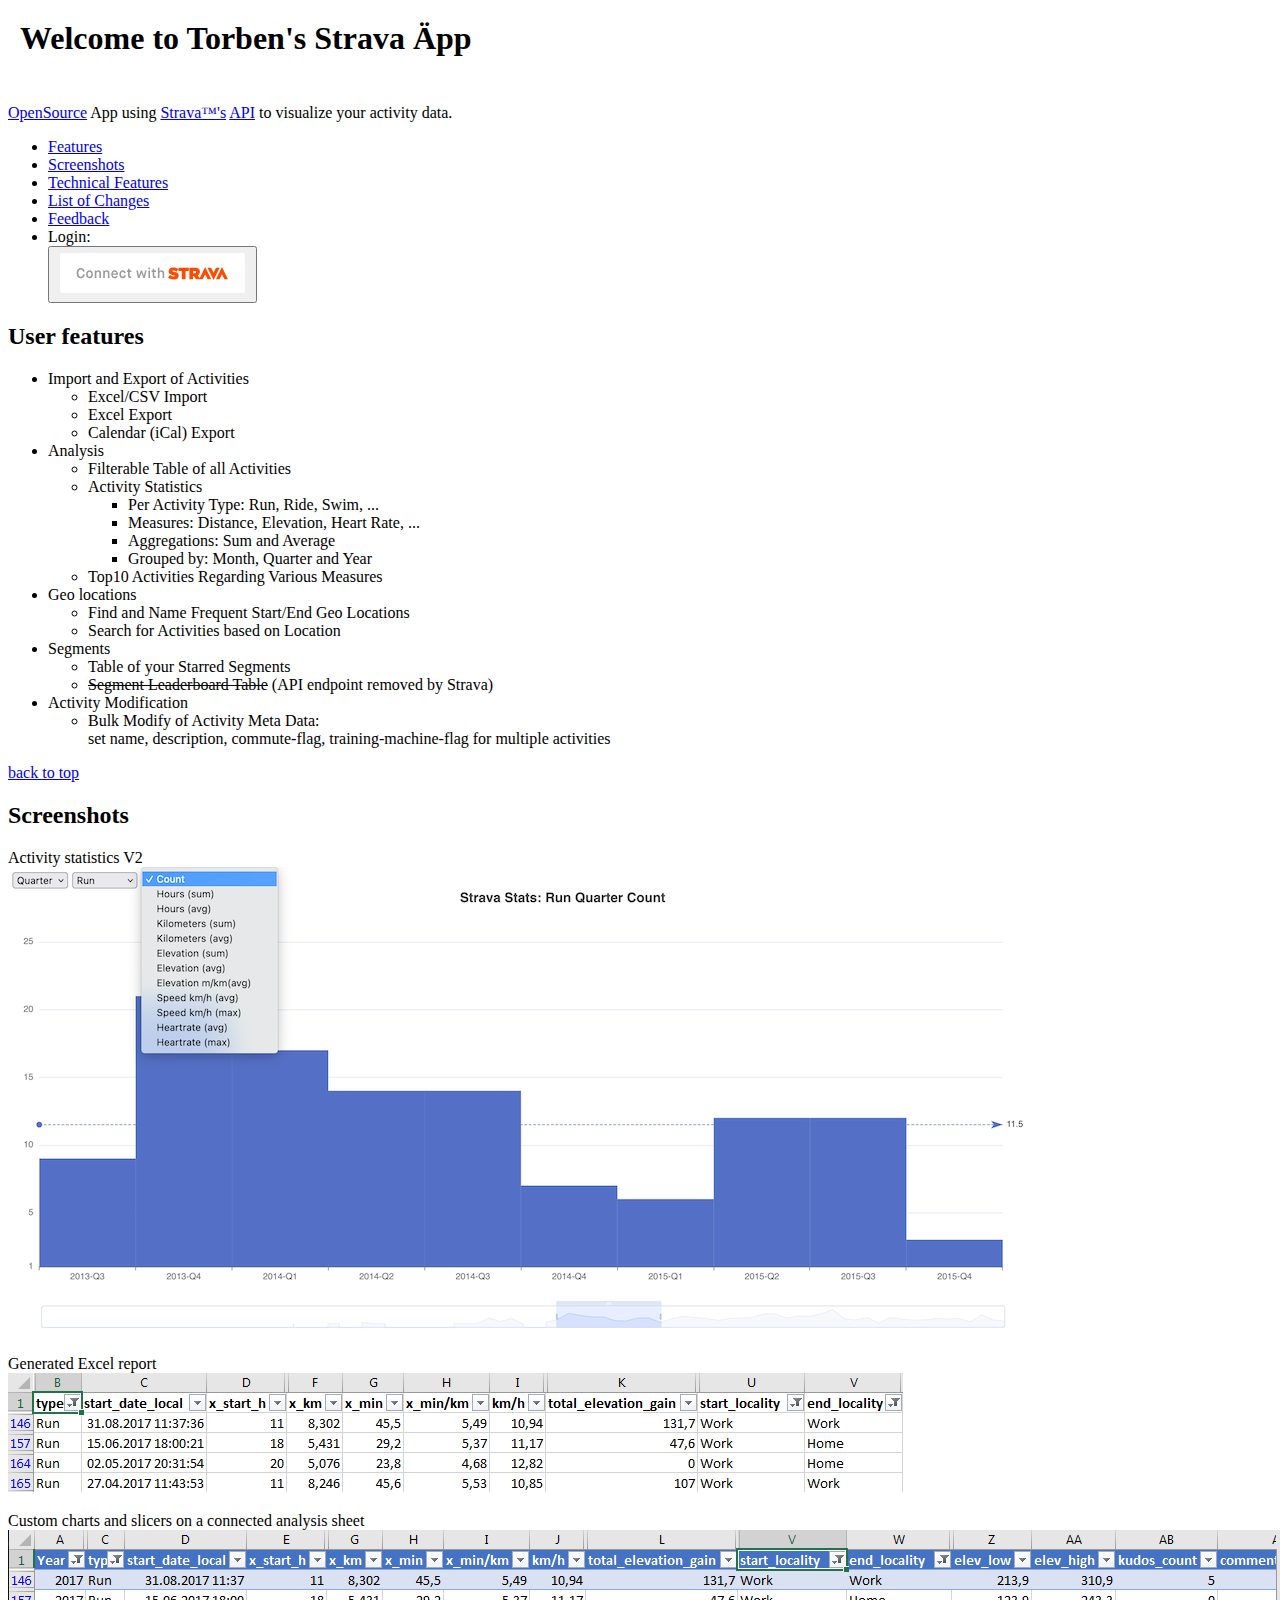
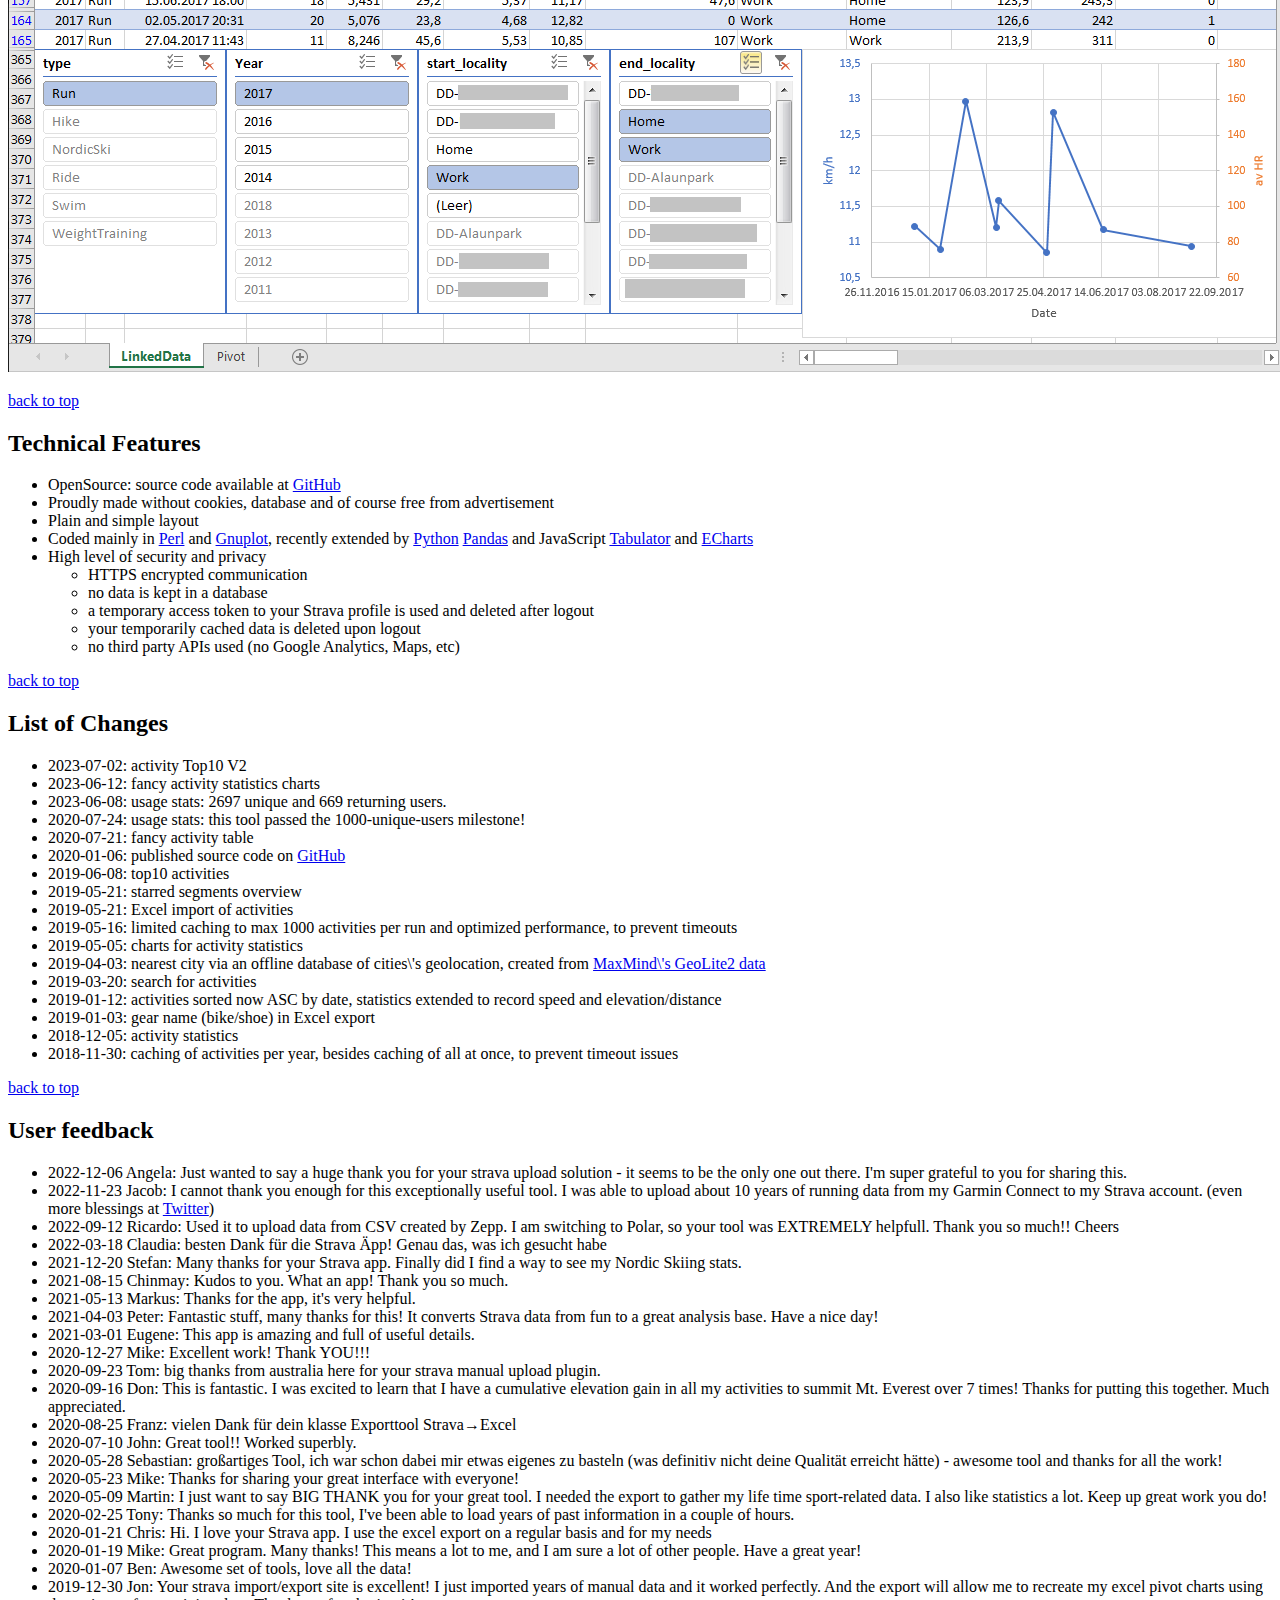
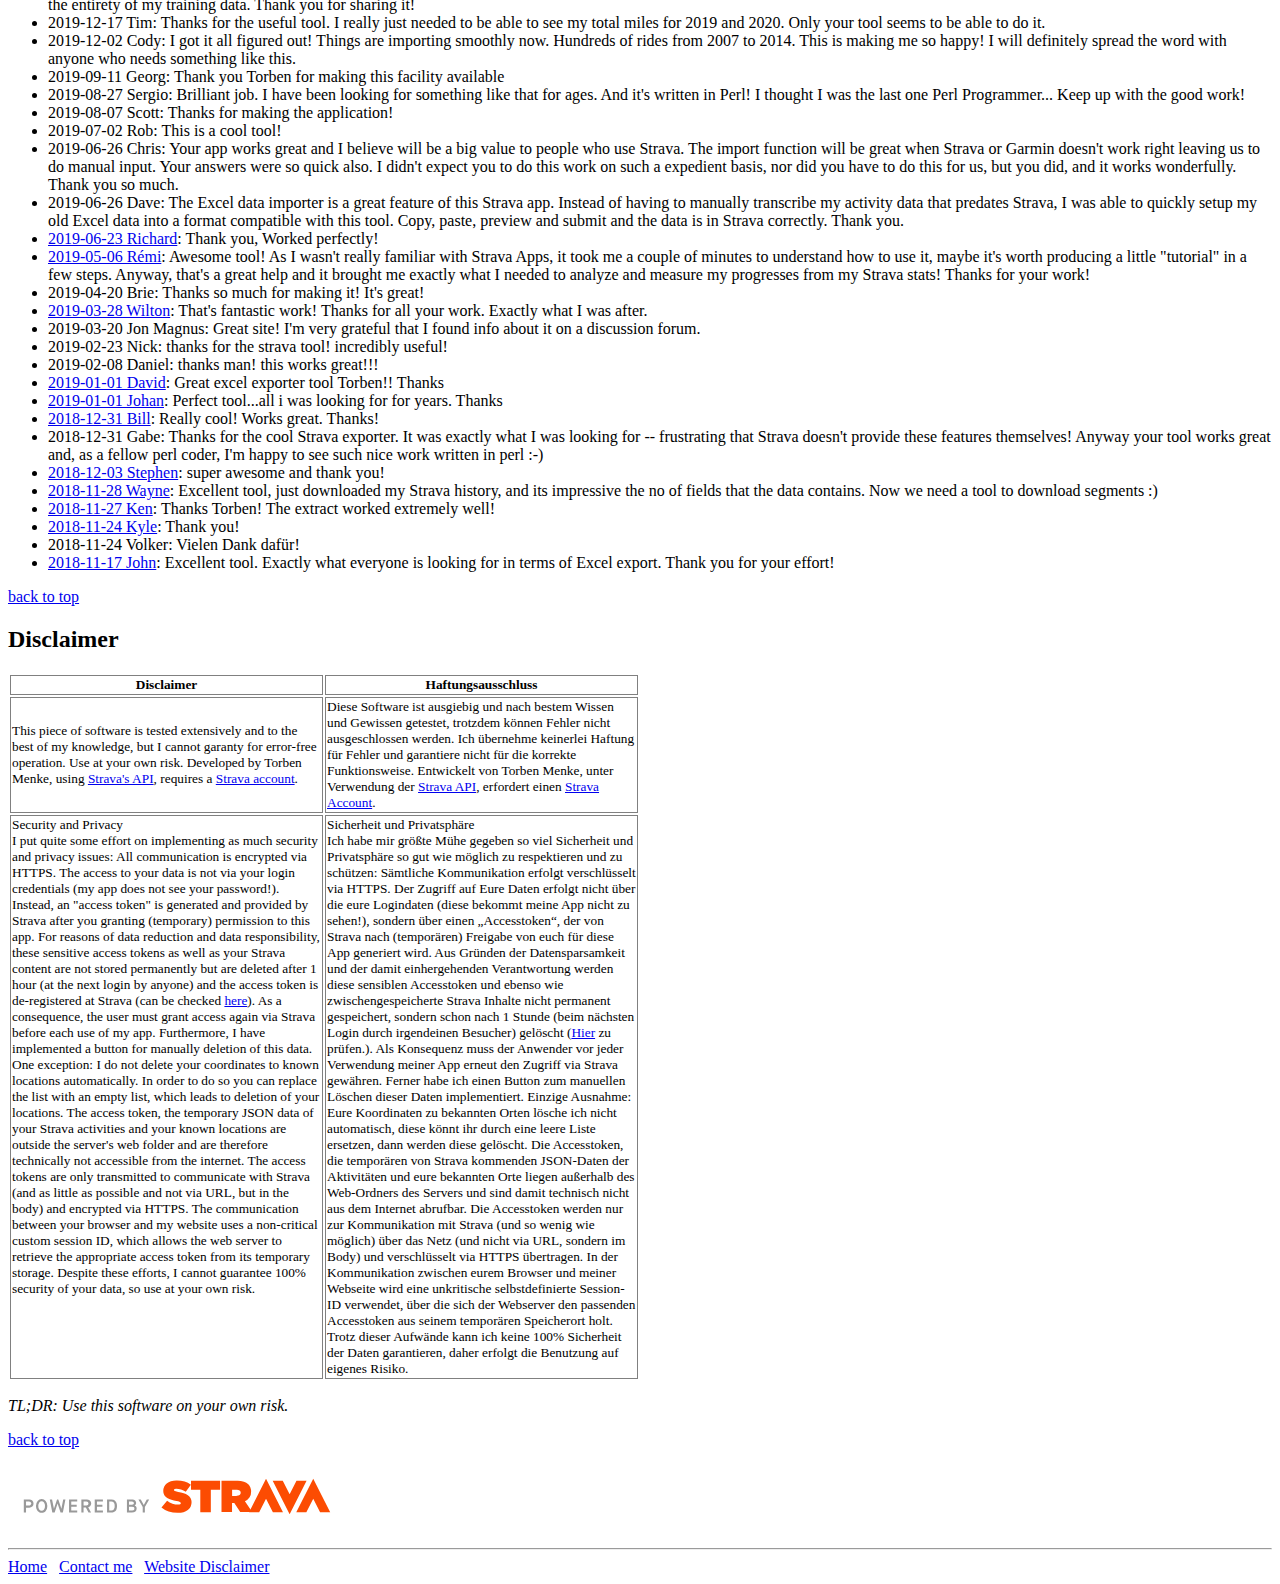
==== index.html @ 69b10ff5 "adding Strava logos and connect button" ====
<!doctype html>
<html lang="en">

<head>
	<title>Torben's Strava Äpp - Activity Statistics, Excel export and bulk modify of activities</title>
	<meta http-equiv="Content-Type" content="text/html; charset=utf-8">
	<meta name="author" content="Torben Menke">
	<meta name="description" content="Torben's Strava App: Excel export and more">
	<meta name="keywords" content="Strava, App, Excel, export, import, report, search, activity list, activities, segment, csv, gps, location, bulk modify">
	<link rel="stylesheet" type="text/css" href="/style.css">
	<link rel="stylesheet" type="text/css" href="./style-strava.css">
	<!-- Matomo -->
	<script>
		var _paq = window._paq = window._paq || [];
		/* tracker methods like "setCustomDimension" should be called before "trackPageView" */
		_paq.push(['trackPageView']);
		_paq.push(['enableLinkTracking']);
		(function () {
			var u = "https://entorb.net/stats/matomo/";
			_paq.push(['setTrackerUrl', u + 'matomo.php']);
			_paq.push(['setSiteId', '1']);
			var d = document, g = d.createElement('script'), s = d.getElementsByTagName('script')[0];
			g.async = true; g.src = u + 'matomo.js'; s.parentNode.insertBefore(g, s);
		})();
	</script>
	<!-- End Matomo Code -->
</head>

<body>
	<h1_title>

		<h1 id="top">Welcome to Torben's Strava Äpp</h1>
	</h1_title>
	<!-- copied from README using https://markdowntohtml.com/ -->

	<p><a href="https://github.com/entorb/strava" target="_blank">OpenSource</a> App using <a href="http://www.strava.com" target="_blank">Strava&trade;'s</a> <a href="https://developers.strava.com/" target="_blank">API</a> to visualize your activity data.</p>
	<ul>
		<li><a href="#UserFeatures">Features</a></li>
		<li><a href="#Screenshots">Screenshots</a></li>
		<li><a href="#TechFeatures">Technical Features</a></li>
		<li><a href="#ListOfChanges">List of Changes</a></li>
		<li><a href="#UserFeedback">Feedback</a></li>
		<li>Login: <br><a href="http://www.strava.com/oauth/authorize?client_id=28009&response_type=code&redirect_uri=https://entorb.net/strava/auth.pl?exchange_token&approval_prompt=force&scope=activity:read_all,activity:write">
				<button class="strava-connect-button">
					<img src="./strava-resources/btn_strava_connectwith_light.svg" alt="Connect with Strava">
				</button>
			</a>
		</li>
	</ul>
	<!--
<form action="https://www.strava.com/oauth/authorize?client_id=28009&response_type=code&redirect_uri=https://entorb.net/strava/auth.pl?exchange_token&approval_prompt=force&scope=activity:read_all,activity:write" method="post">
<input type="submit" class="navButton" id="quickstart" value="Quickstart" title="read&amp;write public&amp;private activities">
</form>
-->

	<h2 id="UserFeatures">User features</h2>
	<!-- copied from README using https://markdowntohtml.com/ -->
	<ul>
		<li>Import and Export of Activities<ul>
				<li>Excel/CSV Import</li>
				<li>Excel Export</li>
				<li>Calendar (iCal) Export</li>
			</ul>
		</li>
		<li>Analysis<ul>
				<li>Filterable Table of all Activities</li>
				<li>Activity Statistics<ul>
						<li>Per Activity Type: Run, Ride, Swim, ...</li>
						<li>Measures: Distance, Elevation, Heart Rate, ...</li>
						<li>Aggregations: Sum and Average</li>
						<li>Grouped by: Month, Quarter and Year</li>
					</ul>
				</li>
				<li>Top10 Activities Regarding Various Measures</li>
			</ul>
		</li>
		<li>Geo locations<ul>
				<li>Find and Name Frequent Start/End Geo Locations</li>
				<li>Search for Activities based on Location</li>
			</ul>
		</li>
		<li>Segments<ul>
				<li>Table of your Starred Segments</li>
				<li><del>Segment Leaderboard Table</del> (API endpoint removed by Strava)</li>
			</ul>
		</li>
		<li>Activity Modification<ul>
				<li>Bulk Modify of Activity Meta Data: <br> set name, description, commute-flag, training-machine-flag for multiple activities</li>
			</ul>
		</li>
	</ul>
	<a href="#top">back to top</a>

	<h2 id="Screenshots">Screenshots</h2>

	<p> Activity statistics V2<br>
		<img src="screenshots/actStats2-count.png" alt="actStats2-count.png">
	</p>

	<p> Generated Excel report<br>
		<img src="screenshots/ActivitiesAll.png" alt="ActivitiesAll.png" width="895" height="119">
	</p>

	<p> Custom charts and slicers on a connected analysis sheet<br>
		<img src="screenshots/ActivitiesAll-Charts.png" alt="ActivitiesAll-Charts.png" width="1290" height="442">
	</p>
	<!-- <p> Activity statistics table<br>
		<img src="screenshots/Stats-run-qrt.jpg" alt="Stats-run-qrt.jpg" width="1256" height="262"><br>
	</p> -->
	<!-- <p> Activity statistics chart<br>
		<img src="screenshots/act-stats-Run-Quarter-elevation-av.png" alt="act-stats-Run-Quarter-elevation-av.png" width="800" height="400">
	</p> -->
	<!--
	 <h2>Start by choosing permission scope for the app</h2>
	<ul>
		<li>
			<a href="http://www.strava.com/oauth/authorize?client_id=28009&response_type=code&redirect_uri=https://entorb.net/strava/auth.pl?exchange_token&approval_prompt=force&scope=activity:read_all,activity:write">Quickstart</a><br>&nbsp;
		</li>
		<li>
			<a href="http://www.strava.com/oauth/authorize?client_id=28009&response_type=code&redirect_uri=https://entorb.net/strava/auth.pl?exchange_token&approval_prompt=force&scope=activity:read">read public activities</a>
		</li>
		<li>
			<a href="http://www.strava.com/oauth/authorize?client_id=28009&response_type=code&redirect_uri=https://entorb.net/strava/auth.pl?exchange_token&approval_prompt=force&scope=activity:read_all">read public&amp;private activities</a> (preferred choice for statistics and Excel export of your activities)
		</li>
		<li>
			<a href="http://www.strava.com/oauth/authorize?client_id=28009&response_type=code&redirect_uri=https://entorb.net/strava/auth.pl?exchange_token&approval_prompt=force&scope=activity:read,activity:write">read&amp;write public activities</a>
		</li>
		<li>
			<a href="http://www.strava.com/oauth/authorize?client_id=28009&response_type=code&redirect_uri=https://entorb.net/strava/auth.pl?exchange_token&approval_prompt=force&scope=activity:read_all,activity:write">read&amp;write public&amp;private activities</a> (preferred choice if you want to modify your activities as well)
		</li>
	</ul>
-->
	<a href="#top">back to top</a>

	<h2 id="TechFeatures">Technical Features</h2>
	<!-- copied from README using https://markdowntohtml.com/ -->
	<ul>
		<li>OpenSource: source code available at <a href="https://github.com/entorb/strava">GitHub</a></li>
		<li>Proudly made without cookies, database and of course free from advertisement</li>
		<li>Plain and simple layout</li>
		<li>Coded mainly in <a href="/wickie/Perl">Perl</a> and <a href="/wickie/Gnuplot">Gnuplot</a>, recently extended by <a href="/wickie/Python">Python</a> <a href="/wickie/Pandas">Pandas</a> and JavaScript <a href="https://tabulator.info/">Tabulator</a> and <a href="https://echarts.apache.org/">ECharts</a></li>
		<li>High level of security and privacy<ul>
				<li>HTTPS encrypted communication</li>
				<li>no data is kept in a database</li>
				<li>a temporary access token to your Strava profile is used and deleted after logout</li>
				<li>your temporarily cached data is deleted upon logout</li>
				<li>no third party APIs used (no Google Analytics, Maps, etc)</li>
			</ul>
		</li>
	</ul>
	<a href="#top">back to top</a>

	<h2 id="ListOfChanges">List of Changes</h2>
	<!-- copied from README using https://markdowntohtml.com/ -->
	<ul>
		<li>2023-07-02: activity Top10 V2</li>
		<li>2023-06-12: fancy activity statistics charts</li>
		<li>2023-06-08: usage stats: 2697 unique and 669 returning users. </li>
		<li>2020-07-24: usage stats: this tool passed the 1000-unique-users milestone!</li>
		<li>2020-07-21: fancy activity table</li>
		<li>2020-01-06: published source code on <a href="https://github.com/entorb/strava/" target="_blank">GitHub</a></li>
		<li>2019-06-08: top10 activities</li>
		<li>2019-05-21: starred segments overview</li>
		<li>2019-05-21: Excel import of activities</li>
		<li>2019-05-16: limited caching to max 1000 activities per run and optimized performance, to prevent timeouts</li>
		<li>2019-05-05: charts for activity statistics</li>
		<li>2019-04-03: nearest city via an offline database of cities\'s geolocation, created from <a href="https://www.maxmind.com" target="_blank">MaxMind\'s GeoLite2 data</a></li>
		<li>2019-03-20: search for activities</li>
		<li>2019-01-12: activities sorted now ASC by date, statistics extended to record speed and elevation/distance</li>
		<li>2019-01-03: gear name (bike/shoe) in Excel export</li>
		<li>2018-12-05: activity statistics</li>
		<li>2018-11-30: caching of activities per year, besides caching of all at once, to prevent timeout issues</li>
	</ul>
	<a href="#top">back to top</a>

	<h2 id="UserFeedback">User feedback</h2>
	<ul>
		<li> 2022-12-06 Angela: Just wanted to say a huge thank you for your strava upload solution - it seems to be the only one out there. I'm super grateful to you for sharing this. </li>
		<li>2022-11-23 Jacob: I cannot thank you enough for this exceptionally useful tool. I was able to upload about 10 years of running data from my Garmin Connect to my Strava account. (even more blessings at <a href="https://twitter.com/SLCPaladin/status/1595473306983231488" target="_blank">Twitter</a>)</li>
		<li>2022-09-12 Ricardo: Used it to upload data from CSV created by Zepp. I am switching to Polar, so your tool was EXTREMELY helpfull. Thank you so much!! Cheers</li>
		<li>2022-03-18 Claudia: besten Dank für die Strava Äpp! Genau das, was ich gesucht habe</li>
		<li>2021-12-20 Stefan: Many thanks for your Strava app. Finally did I find a way to see my Nordic Skiing stats.</li>
		<li>2021-08-15 Chinmay: Kudos to you. What an app! Thank you so much.</li>
		<li>2021-05-13 Markus: Thanks for the app, it's very helpful.</li>
		<li>2021-04-03 Peter: Fantastic stuff, many thanks for this! It converts Strava data from fun to a great analysis base. Have a nice day!</li>
		<li>2021-03-01 Eugene: This app is amazing and full of useful details.</li>
		<li>2020-12-27 Mike: Excellent work! Thank YOU!!!</li>
		<li>2020-09-23 Tom: big thanks from australia here for your strava manual upload plugin.</li>
		<li>2020-09-16 Don: This is fantastic. I was excited to learn that I have a cumulative elevation gain in all my activities to summit Mt. Everest over 7 times! Thanks for putting this together. Much appreciated.</li>
		<li>2020-08-25 Franz: vielen Dank für dein klasse Exporttool Strava&rarr;Excel</li>
		<li>2020-07-10 John: Great tool!! Worked superbly.</li>
		<li>2020-05-28 Sebastian: großartiges Tool, ich war schon dabei mir etwas eigenes zu basteln (was definitiv nicht deine Qualität erreicht hätte) - awesome tool and thanks for all the work!</li>
		<li>2020-05-23 Mike: Thanks for sharing your great interface with everyone!</li>
		<li>2020-05-09 Martin: I just want to say BIG THANK you for your great tool. I needed the export to gather my life time sport-related data. I also like statistics a lot. Keep up great work you do!</li>
		<li>2020-02-25 Tony: Thanks so much for this tool, I've been able to load years of past information in a couple of hours.</li>
		<li>2020-01-21 Chris: Hi. I love your Strava app. I use the excel export on a regular basis and for my needs </li>
		<li>2020-01-19 Mike: Great program. Many thanks! This means a lot to me, and I am sure a lot of other people. Have a great year!</li>
		<li>2020-01-07 Ben: Awesome set of tools, love all the data!</li>
		<li>2019-12-30 Jon: Your strava import/export site is excellent! I just imported years of manual data and it worked perfectly. And the export will allow me to recreate my excel pivot charts using the entirety of my training data. Thank you for sharing it!</li>
		<li>2019-12-17 Tim: Thanks for the useful tool. I really just needed to be able to see my total miles for 2019 and 2020. Only your tool seems to be able to do it.</li>
		<li>2019-12-02 Cody: I got it all figured out! Things are importing smoothly now. Hundreds of rides from 2007 to 2014. This is making me so happy! I will definitely spread the word with anyone who needs something like this.</li>
		<li>2019-09-11 Georg: Thank you Torben for making this facility available</li>
		<li>2019-08-27 Sergio: Brilliant job. I have been looking for something like that for ages. And it's written in Perl! I thought I was the last one Perl Programmer... Keep up with the good work!</li>
		<li>2019-08-07 Scott: Thanks for making the application!</li>
		<li>2019-07-02 Rob: This is a cool tool! </li>
		<li>2019-06-26 Chris: Your app works great and I believe will be a big value to people who use Strava. The import function will be great when Strava or Garmin doesn't work right leaving us to do manual input. Your answers were so quick also. I didn't expect you to do this work on such a expedient basis, nor did you have to do this for us, but you did, and it works wonderfully. Thank you so much.</li>
		<li>2019-06-26 Dave: The Excel data importer is a great feature of this Strava app. Instead of having to manually transcribe my activity data that predates Strava, I was able to quickly setup my old Excel data into a format compatible with this tool. Copy, paste, preview and submit and the data is in Strava correctly. Thank you.</li>
		<li><a href="https://support.strava.com/hc/en-us/community/posts/208838457/comments/360006178612#community_comment_360006178612" target="_blank">2019-06-23 Richard</a>: Thank you, Worked perfectly!</li>
		<li><a href="https://support.strava.com/hc/en-us/community/posts/208838457/comments/360005515591#community_comment_360005515591" target="_blank">2019-05-06 Rémi</a>: Awesome tool! As I wasn't really familiar with Strava Apps, it took me a couple of minutes to understand how to use it, maybe it's worth producing a little "tutorial" in a few steps. Anyway, that's a great help and it brought me exactly what I needed to analyze and measure my progresses from my Strava stats! Thanks for your work!</li>
		<li>2019-04-20 Brie: Thanks so much for making it! It's great!</li>
		<li><a href="https://support.strava.com/hc/en-us/community/posts/208838457/comments/360005038451" target="_blank"> 2019-03-28 Wilton</a>: That's fantastic work! Thanks for all your work. Exactly what I was after.</li>
		<li>2019-03-20 Jon Magnus: Great site! I'm very grateful that I found info about it on a discussion forum.</li>
		<li>2019-02-23 Nick: thanks for the strava tool! incredibly useful!</li>
		<li>2019-02-08 Daniel: thanks man! this works great!!!</li>
		<li><a href="https://support.strava.com/hc/en-us/community/posts/208838457/comments/360003607592" target="_blank">2019-01-01 David</a>: Great excel exporter tool Torben!! Thanks</li>
		<li><a href="https://support.strava.com/hc/en-us/community/posts/208838457/comments/360003602031" target="_blank">2019-01-01 Johan</a>: Perfect tool...all i was looking for for years. Thanks</li>
		<li><a href="https://support.strava.com/hc/en-us/community/posts/208838457/comments/360003586871" target="_blank">2018-12-31 Bill</a>: Really cool! Works great. Thanks!</li>
		<li>2018-12-31 Gabe: Thanks for the cool Strava exporter. It was exactly what I was looking for -- frustrating that Strava doesn't provide these features themselves! Anyway your tool works great and, as a fellow perl coder, I'm happy to see such nice work written in perl :-)</li>
		<li><a href="https://support.strava.com/hc/en-us/community/posts/208838457/comments/360003268951" target="_blank">2018-12-03 Stephen</a>: super awesome and thank you!</li>
		<li><a href="https://support.strava.com/hc/en-us/community/posts/208838457/comments/360003165772" target="_blank">2018-11-28 Wayne</a>: Excellent tool, just downloaded my Strava history, and its impressive the no of fields that the data contains. Now we need a tool to download segments :)</li>
		<li><a href="https://support.strava.com/hc/en-us/community/posts/208838457/comments/360003165391" target="_blank">2018-11-27 Ken</a>: Thanks Torben! The extract worked extremely well!</li>
		<li><a href="https://support.strava.com/hc/en-us/community/posts/208838457/comments/360003122352" target="_blank">2018-11-24 Kyle</a>: Thank you!</li>
		<li>2018-11-24 Volker: Vielen Dank dafür!</li>
		<li><a href="https://support.strava.com/hc/en-us/community/posts/208838457/comments/360003041852" target="_blank">2018-11-17 John</a>: Excellent tool. Exactly what everyone is looking for in terms of Excel export. Thank you for your effort!</li>
	</ul>
	<a href="#top">back to top</a>

	<h2 id="Disclaimer">Disclaimer</h2>
	<table style="width:50%; border: 0px; font-size: smaller">
		<tr>
			<th style="width:50%">Disclaimer</th>
			<th style="width:50%">Haftungsausschluss</th>
		</tr>
		<tr>
			<td style="width:50%"> This piece of software is tested extensively and to the best of my knowledge, but I cannot garanty for error-free operation. Use at your own risk. Developed by Torben Menke, using <a href="https://developers.strava.com/" target="_blank">Strava's API</a>, requires a <a href="https://www.strava.com/" target="_blank">Strava account</a>. </td>
			<td style="width:50%"> Diese Software ist ausgiebig und nach bestem Wissen und Gewissen getestet, trotzdem können Fehler nicht ausgeschlossen werden. Ich übernehme keinerlei Haftung für Fehler und garantiere nicht für die korrekte Funktionsweise. Entwickelt von Torben Menke, unter Verwendung der <a href="https://developers.strava.com/" target="_blank">Strava API</a>, erfordert einen <a href="https://www.strava.com/" target="_blank">Strava Account</a>. </td>
		</tr>
		<tr>
			<td style="width:50%; vertical-align:top"> Security and Privacy<br> I put quite some effort on implementing as much security and privacy issues: All communication is encrypted via HTTPS. The access to your data is not via your login credentials (my app does not see your password!). Instead, an "access token" is generated and provided by Strava after you granting (temporary) permission to this app. For reasons of data reduction and data responsibility, these sensitive access tokens as well as your Strava content are not stored permanently but are deleted after 1 hour (at the next login by anyone) and the access token is de-registered at Strava (can be checked <a href="https://www.strava.com/settings/apps" target="_blank">here</a>). As a consequence, the user must grant access again via Strava before each use of my app. Furthermore, I have implemented a button for manually deletion of this data. One exception: I do not delete your coordinates to known locations automatically. In order to do so you can replace the list with an empty list, which leads to deletion of your locations. The access token, the temporary JSON data of your Strava activities and your known locations are outside the server's web folder and are therefore technically not accessible from the internet. The access tokens are only transmitted to communicate with Strava (and as little as possible and not via URL, but in the body) and encrypted via HTTPS. The communication between your browser and my website uses a non-critical custom session ID, which allows the web server to retrieve the appropriate access token from its temporary storage. Despite these efforts, I cannot guarantee 100% security of your data, so use at your own risk. </td>
			<td style="width:50%; vertical-align:top"> Sicherheit und Privatsphäre<br> Ich habe mir größte Mühe gegeben so viel Sicherheit und Privatsphäre so gut wie möglich zu respektieren und zu schützen: Sämtliche Kommunikation erfolgt verschlüsselt via HTTPS. Der Zugriff auf Eure Daten erfolgt nicht über die eure Logindaten (diese bekommt meine App nicht zu sehen!), sondern über einen „Accesstoken“, der von Strava nach (temporären) Freigabe von euch für diese App generiert wird. Aus Gründen der Datensparsamkeit und der damit einhergehenden Verantwortung werden diese sensiblen Accesstoken und ebenso wie zwischengespeicherte Strava Inhalte nicht permanent gespeichert, sondern schon nach 1 Stunde (beim nächsten Login durch irgendeinen Besucher) gelöscht (<a href="https://www.strava.com/settings/apps" target=" _blank">Hier</a> zu prüfen.). Als Konsequenz muss der Anwender vor jeder Verwendung meiner App erneut den Zugriff via Strava gewähren. Ferner habe ich einen Button zum manuellen Löschen dieser Daten implementiert. Einzige Ausnahme: Eure Koordinaten zu bekannten Orten lösche ich nicht automatisch, diese könnt ihr durch eine leere Liste ersetzen, dann werden diese gelöscht. Die Accesstoken, die temporären von Strava kommenden JSON-Daten der Aktivitäten und eure bekannten Orte liegen außerhalb des Web-Ordners des Servers und sind damit technisch nicht aus dem Internet abrufbar. Die Accesstoken werden nur zur Kommunikation mit Strava (und so wenig wie möglich) über das Netz (und nicht via URL, sondern im Body) und verschlüsselt via HTTPS übertragen. In der Kommunikation zwischen eurem Browser und meiner Webseite wird eine unkritische selbstdefinierte Session-ID verwendet, über die sich der Webserver den passenden Accesstoken aus seinem temporären Speicherort holt. Trotz dieser Aufwände kann ich keine 100% Sicherheit der Daten garantieren, daher erfolgt die Benutzung auf eigenes Risiko. </td>
		</tr>
	</table>

	<p><i style="text-align:center">TL;DR: Use this software on your own risk. </i></p>
	<a href="#top">back to top</a>

	<p><img src="./strava-resources/api_logo_pwrdBy_strava_horiz_light.svg" alt="Powered by Strava" width="338" height="63"></p>
	<hr>
	<a href="/">Home</a> &nbsp; <a href="/contact.php?origin=strava">Contact me</a> &nbsp; <a href="/impressum.php">Website Disclaimer</a>
</body>

</html>
---- style-strava.css ----
/* pin title of page */
h1_title {
  position: fixed;
  top: 0;
  left: 0;
  width: 100%;
  background-color: white;
  /* optional: provide a background color if needed */
  z-index: 9999;
  /* optional: adjust the z-index to ensure it stays on top of other elements */
  padding: 20px;
  /* adjust the padding according to your preference */
}

h1_title h1 {
  margin: 0;
  /* remove any default margin of the h1 element */
}

body {
  padding-top: 80px;
  /* add a top padding to body to create space for the fixed element */
}


/* The sidebar menu */
/* from https://www.w3schools.com/howto/howto_css_fixed_sidebar.asp */
.sidenav {
  height: 100%;
  /* Full-height: remove this if you want "auto" height */
  width: 180px;
  /* Set the width of the sidebar */
  position: fixed;
  /* Fixed Sidebar (stay in place on scroll) */
  z-index: 1;
  /* Stay on top */
  top: 40px;
  /* Stay at the top */
  left: 0;
  overflow-x: hidden;
  /* Disable horizontal scroll */
  padding-top: 20px;
}


/* When you mouse over the navigation links, change their color */
/*
.sidenav a:hover {
  color: #f1f1f1;
}
*/

/* Style page content */
.main {
  margin-left: 180px;
  /* Same as the width of the sidebar */
  padding: 0px 0px;
}

/* On smaller screens, where height is less than 450px, change the style of the sidebar (less padding and a smaller font size) */
/*
@media screen and (max-height: 450px) {
  .sidenav {padding-top: 15px;}
  .sidenav a {font-size: 18px;}
}
*/



/* Style the submit button with a specific background color etc */
/* input[type=submit] {*/

.navButton {
  /*  background-color: #4CAF50; */
  /*  color: white; */
  padding: 0px 0px;
  /*   border: none; */
  /*  border-radius: 4px; */
  cursor: pointer;
  height: 30px;
  width: 175px
}

/* When moving the mouse over the submit button, add a darker green color */

.navButton:hover {
  background-color: #45a049;
}

.navButton:disabled,
button[disabled] {
  border: 1px solid #999999;
  background-color: #cccccc;
  color: #666666;
}

/* Tooltip text */
/*
.tooltiptext {
  visibility: hidden;
  width: 120px;
  background-color: #555;
  color: #fff;
  text-align: center;
  padding: 5px 0;
  border-radius: 6px;
  position: absolute;
  z-index: 1;
  bottom: 125%;
  left: 50%;
  margin-left: -60px;

  Fade in tooltip
  opacity: 0;
  transition: opacity 0.3s;
}
*/

/* Show the tooltip text when you mouse over the tooltip container */
.tooltip:hover .tooltiptext {
  visibility: visible;
  opacity: 1;
}

table {
  border: solid 1px grey;
  /* padding: 1px */
}

th {
  border: solid 1px grey;
  /* margin: 1; */
}

td {
  border: solid 1px grey;
  /* margin: 1; */
}


/* .strava-connect-button {
  border: none;
  background-color: transparent;
  cursor: pointer;
  padding: 0;
  background-size: cover;
  background-repeat: no-repeat;
} */

/* Normal resolution */
/* @media (min-resolution: 1dppx) {
  .strava-connect-button {
    height: 48px;
  }
} */

/* High resolution (2x) */
/* @media (min-resolution: 2dppx) {
  .strava-connect-button {
    height: 96px;
  }
} */
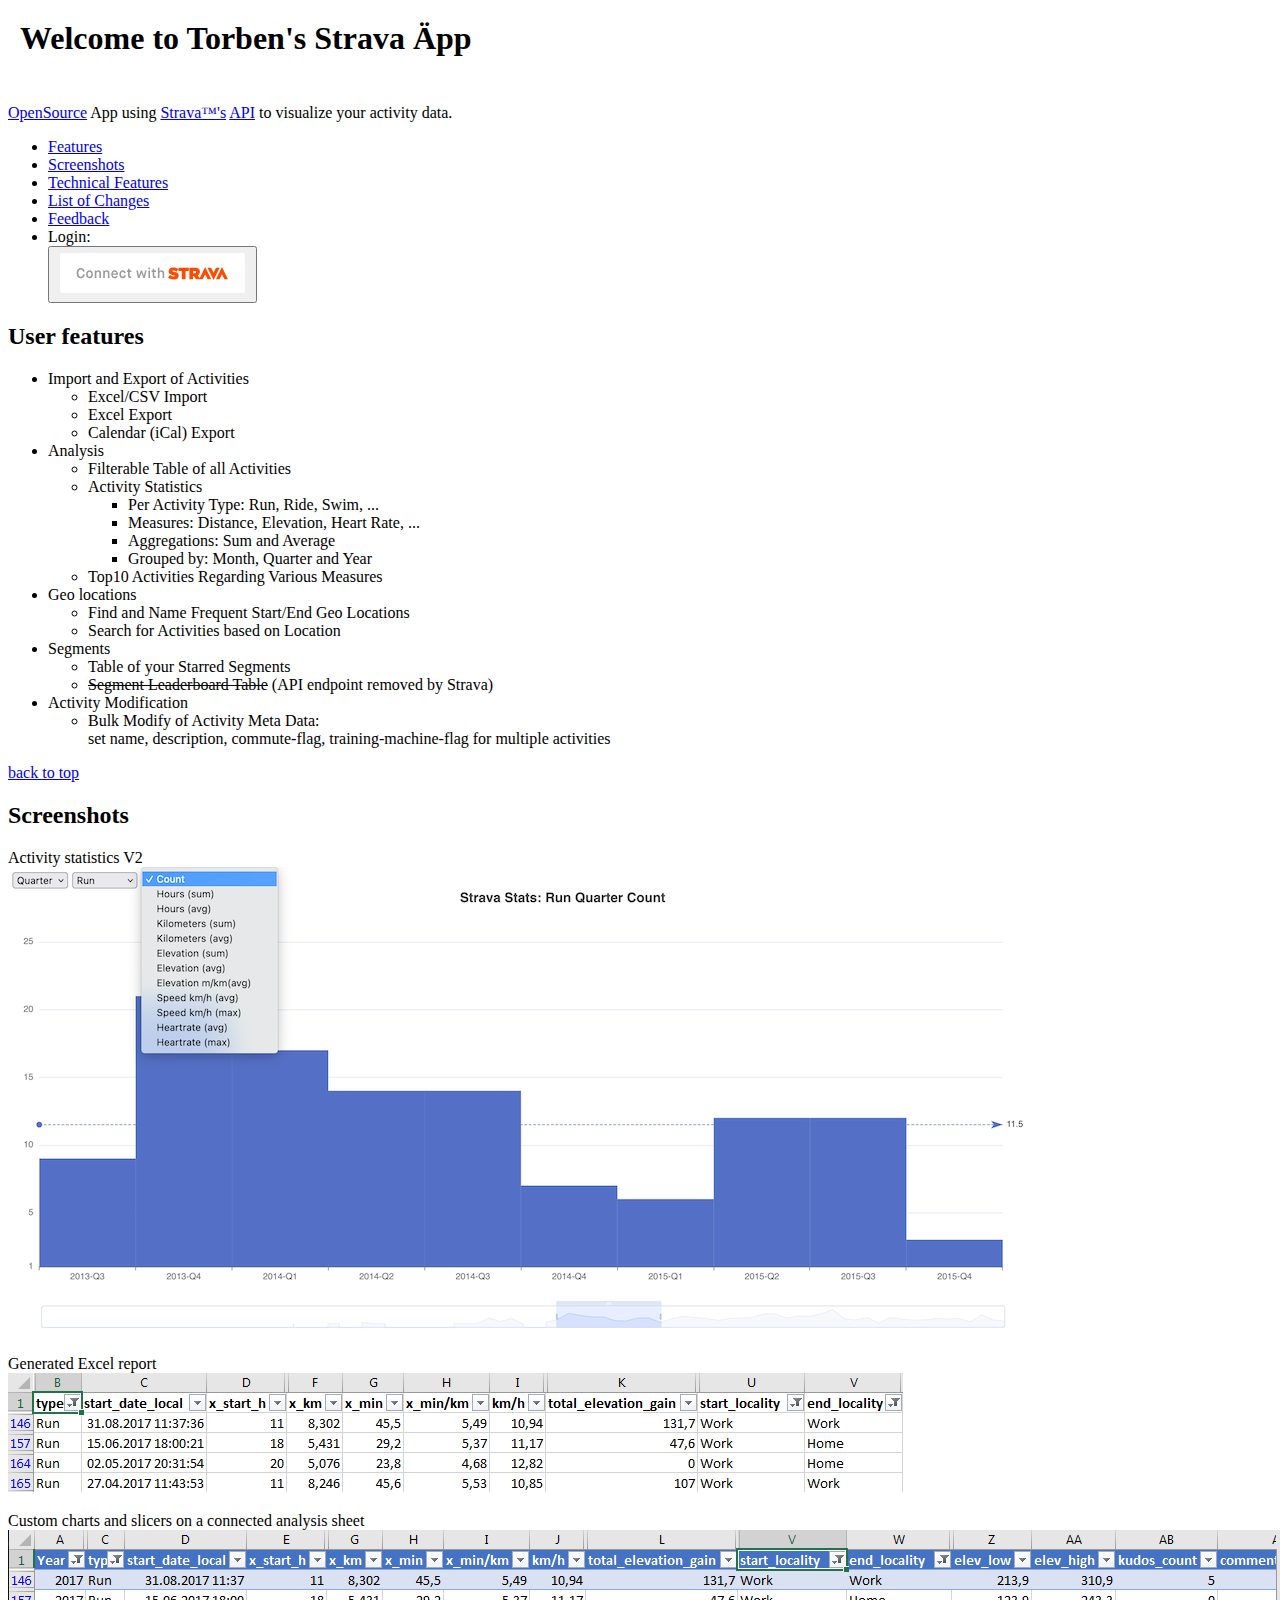
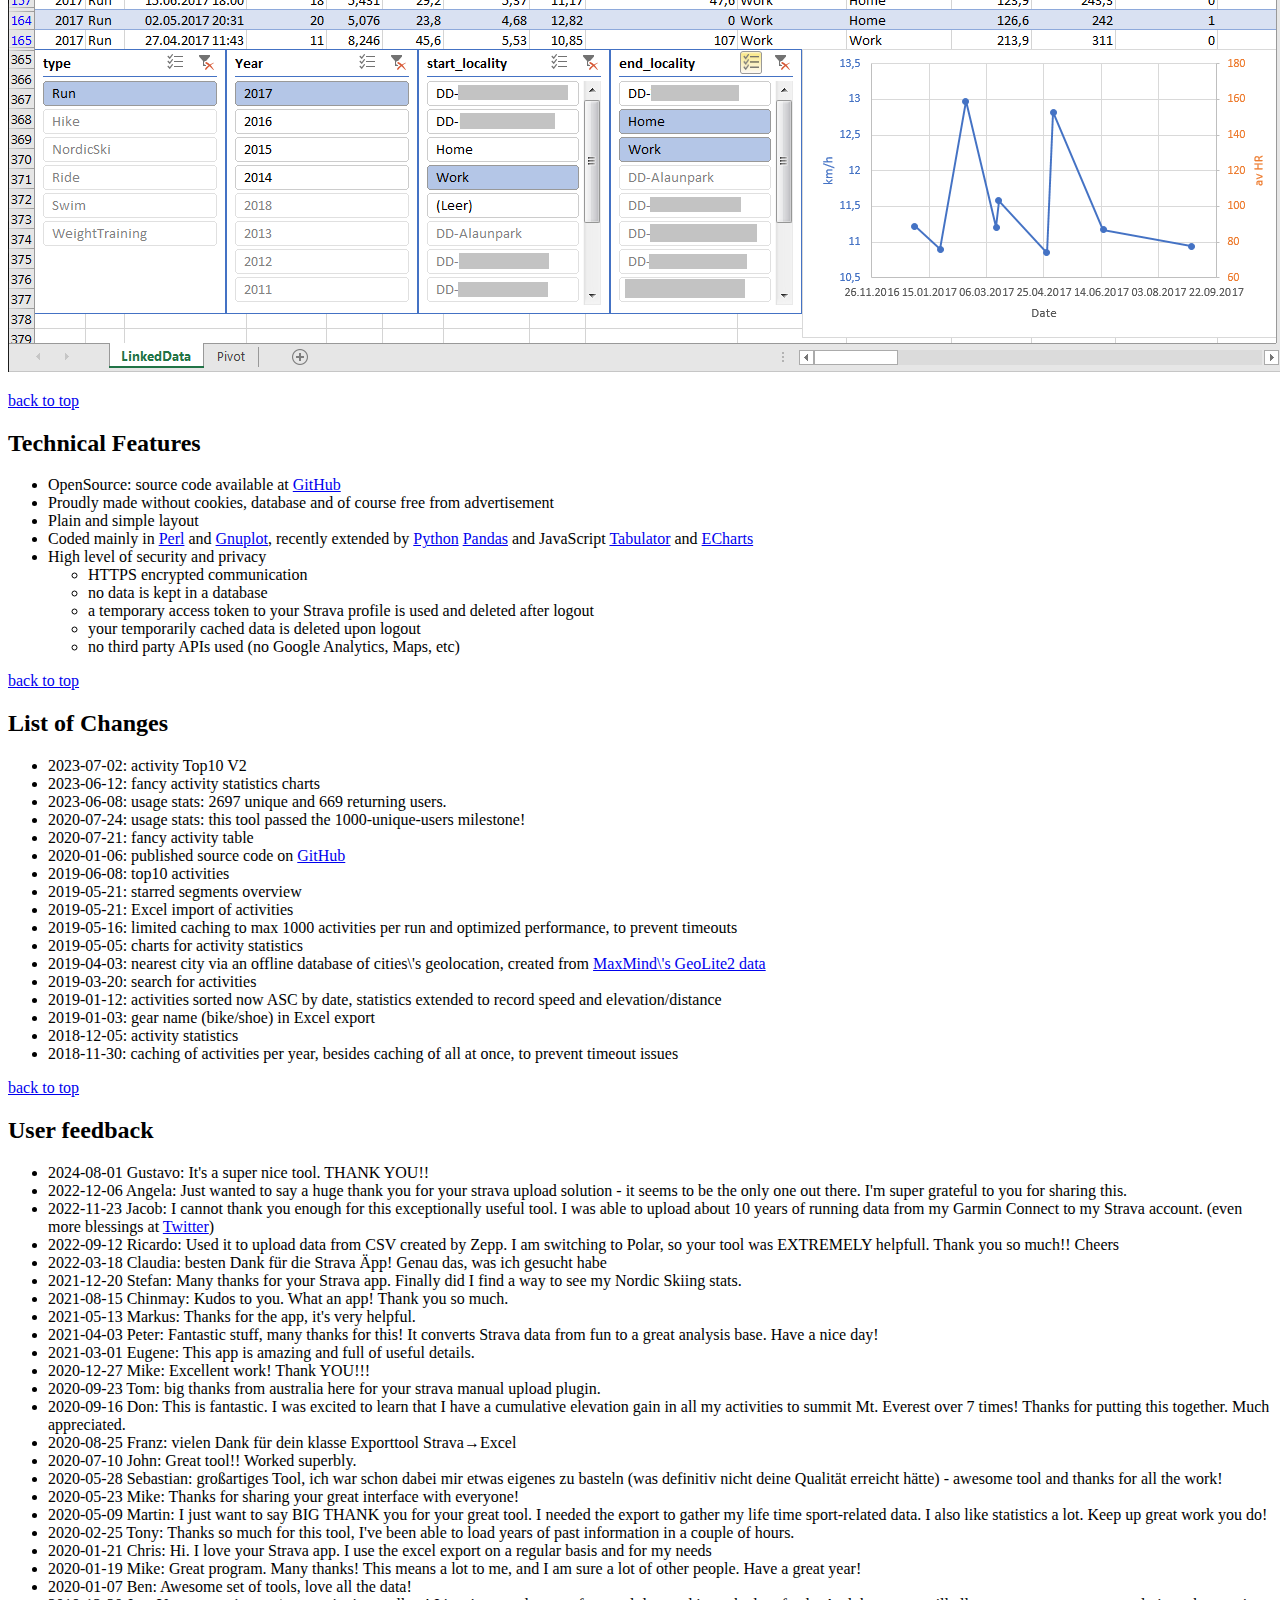
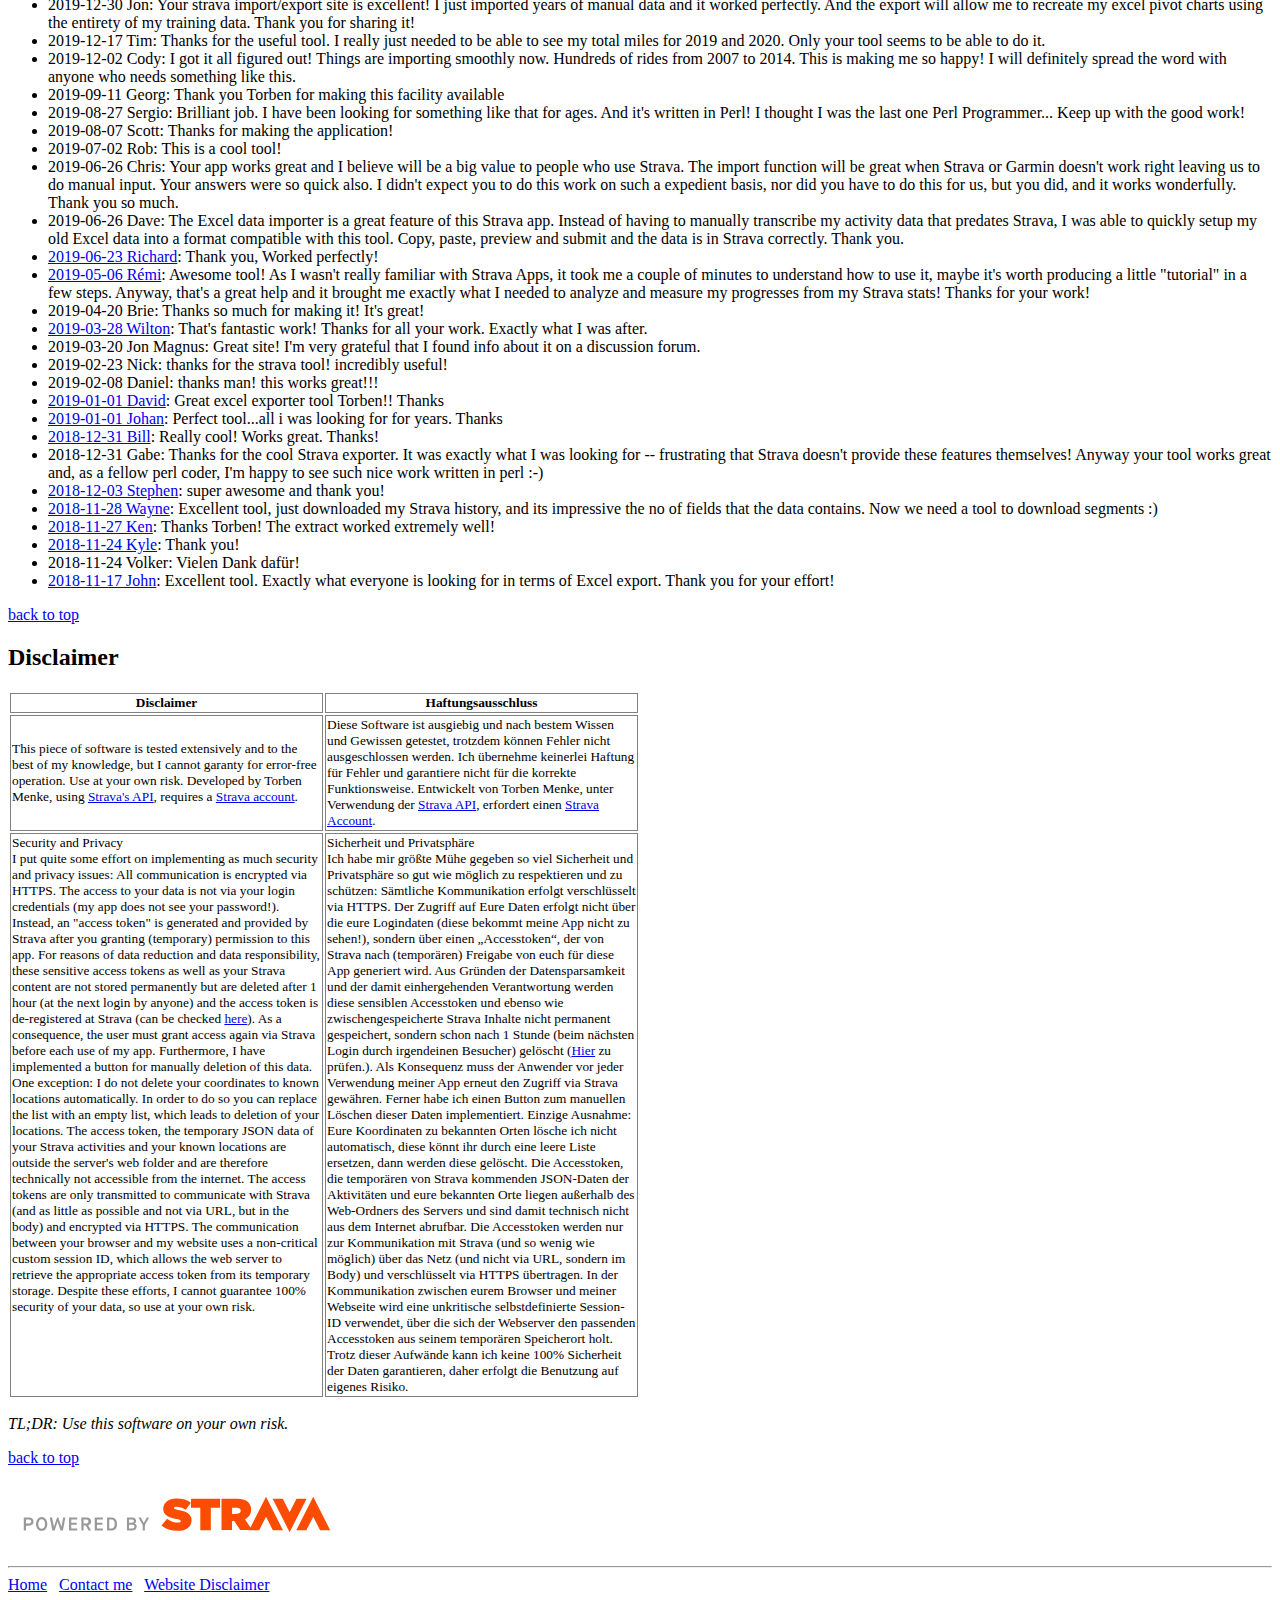
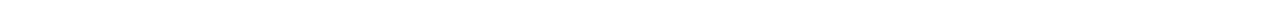
==== commit 3cbd95de: "Debug output" ====
--- a/index.html
+++ b/index.html
@@ -18,7 +18,7 @@
 		(function () {
 			var u = "https://entorb.net/stats/matomo/";
 			_paq.push(['setTrackerUrl', u + 'matomo.php']);
-			_paq.push(['setSiteId', '1']);
+			_paq.push(['setSiteId', '4']);
 			var d = document, g = d.createElement('script'), s = d.getElementsByTagName('script')[0];
 			g.async = true; g.src = u + 'matomo.js'; s.parentNode.insertBefore(g, s);
 		})();
@@ -175,7 +175,8 @@
 
 	<h2 id="UserFeedback">User feedback</h2>
 	<ul>
-		<li> 2022-12-06 Angela: Just wanted to say a huge thank you for your strava upload solution - it seems to be the only one out there. I'm super grateful to you for sharing this. </li>
+		<li>2024-08-01 Gustavo: It's a super nice tool. THANK YOU!!</li>
+		<li>2022-12-06 Angela: Just wanted to say a huge thank you for your strava upload solution - it seems to be the only one out there. I'm super grateful to you for sharing this. </li>
 		<li>2022-11-23 Jacob: I cannot thank you enough for this exceptionally useful tool. I was able to upload about 10 years of running data from my Garmin Connect to my Strava account. (even more blessings at <a href="https://twitter.com/SLCPaladin/status/1595473306983231488" target="_blank">Twitter</a>)</li>
 		<li>2022-09-12 Ricardo: Used it to upload data from CSV created by Zepp. I am switching to Polar, so your tool was EXTREMELY helpfull. Thank you so much!! Cheers</li>
 		<li>2022-03-18 Claudia: besten Dank für die Strava Äpp! Genau das, was ich gesucht habe</li>
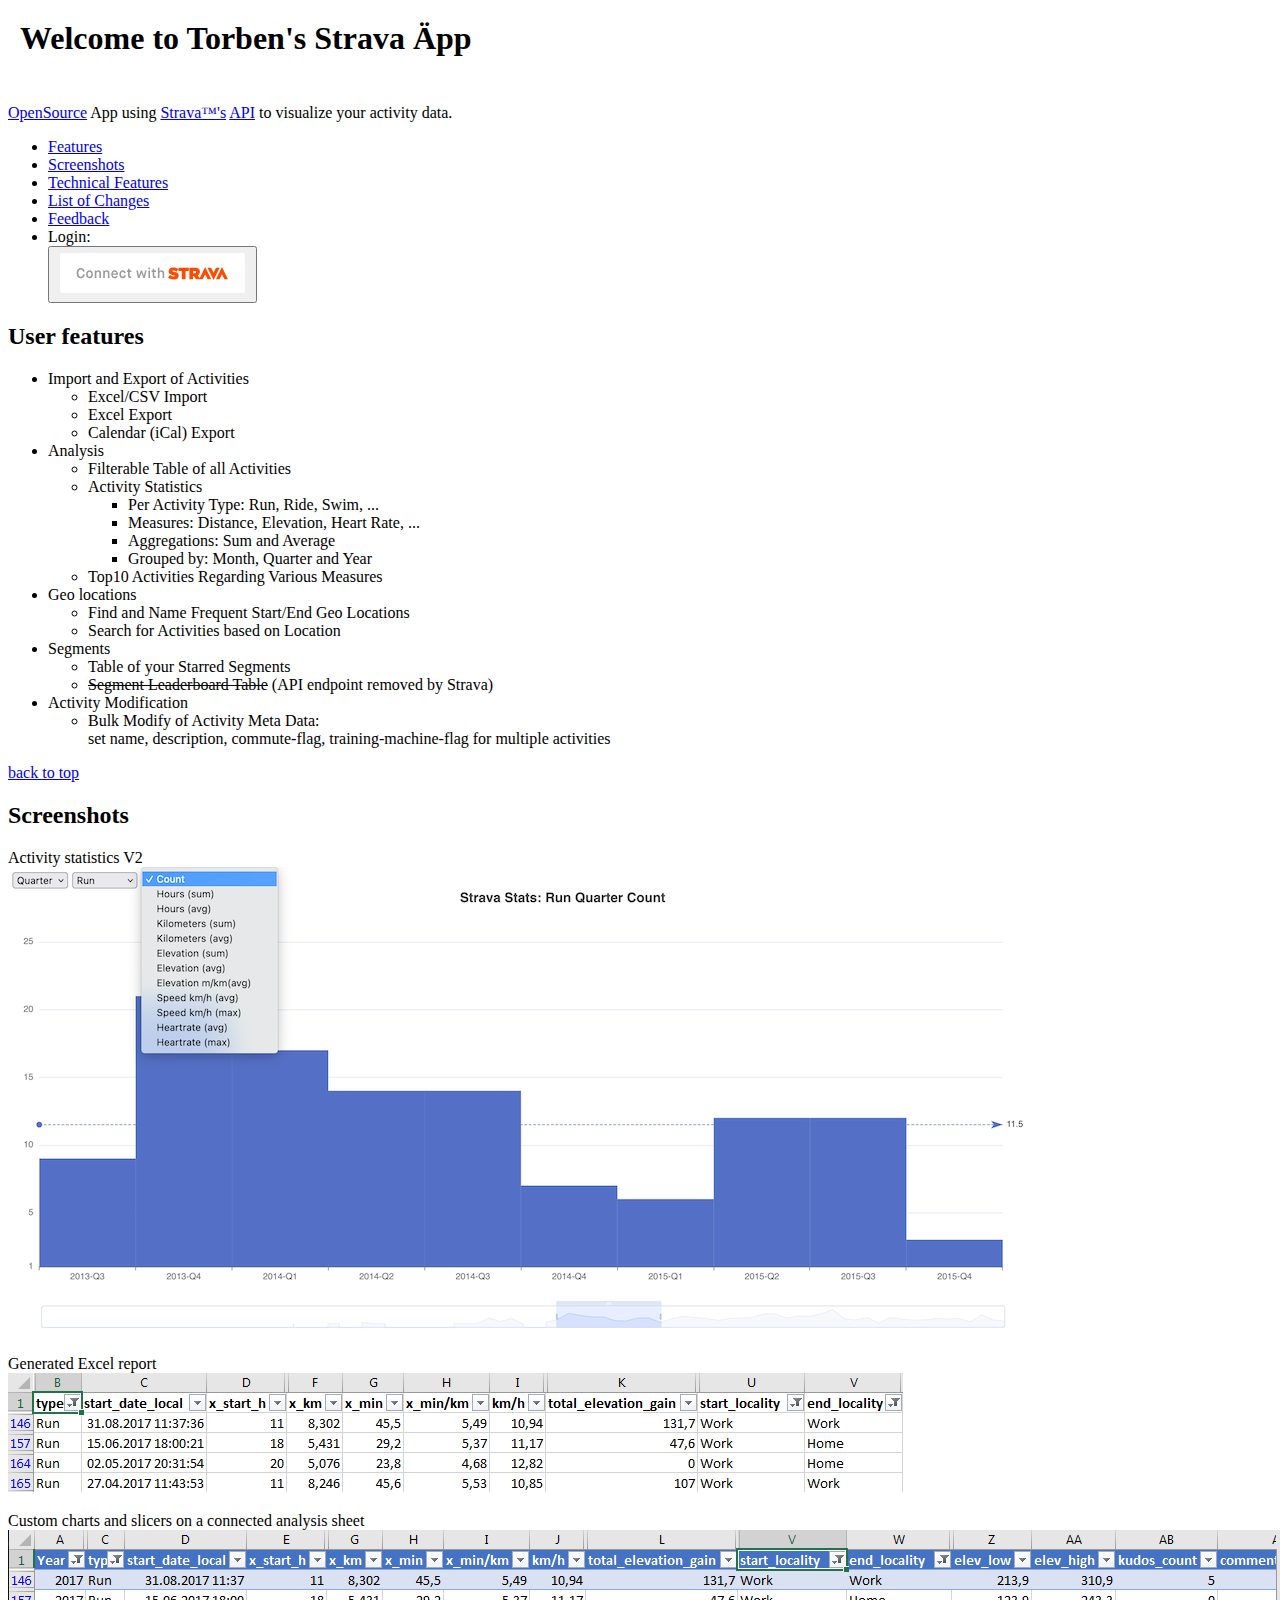
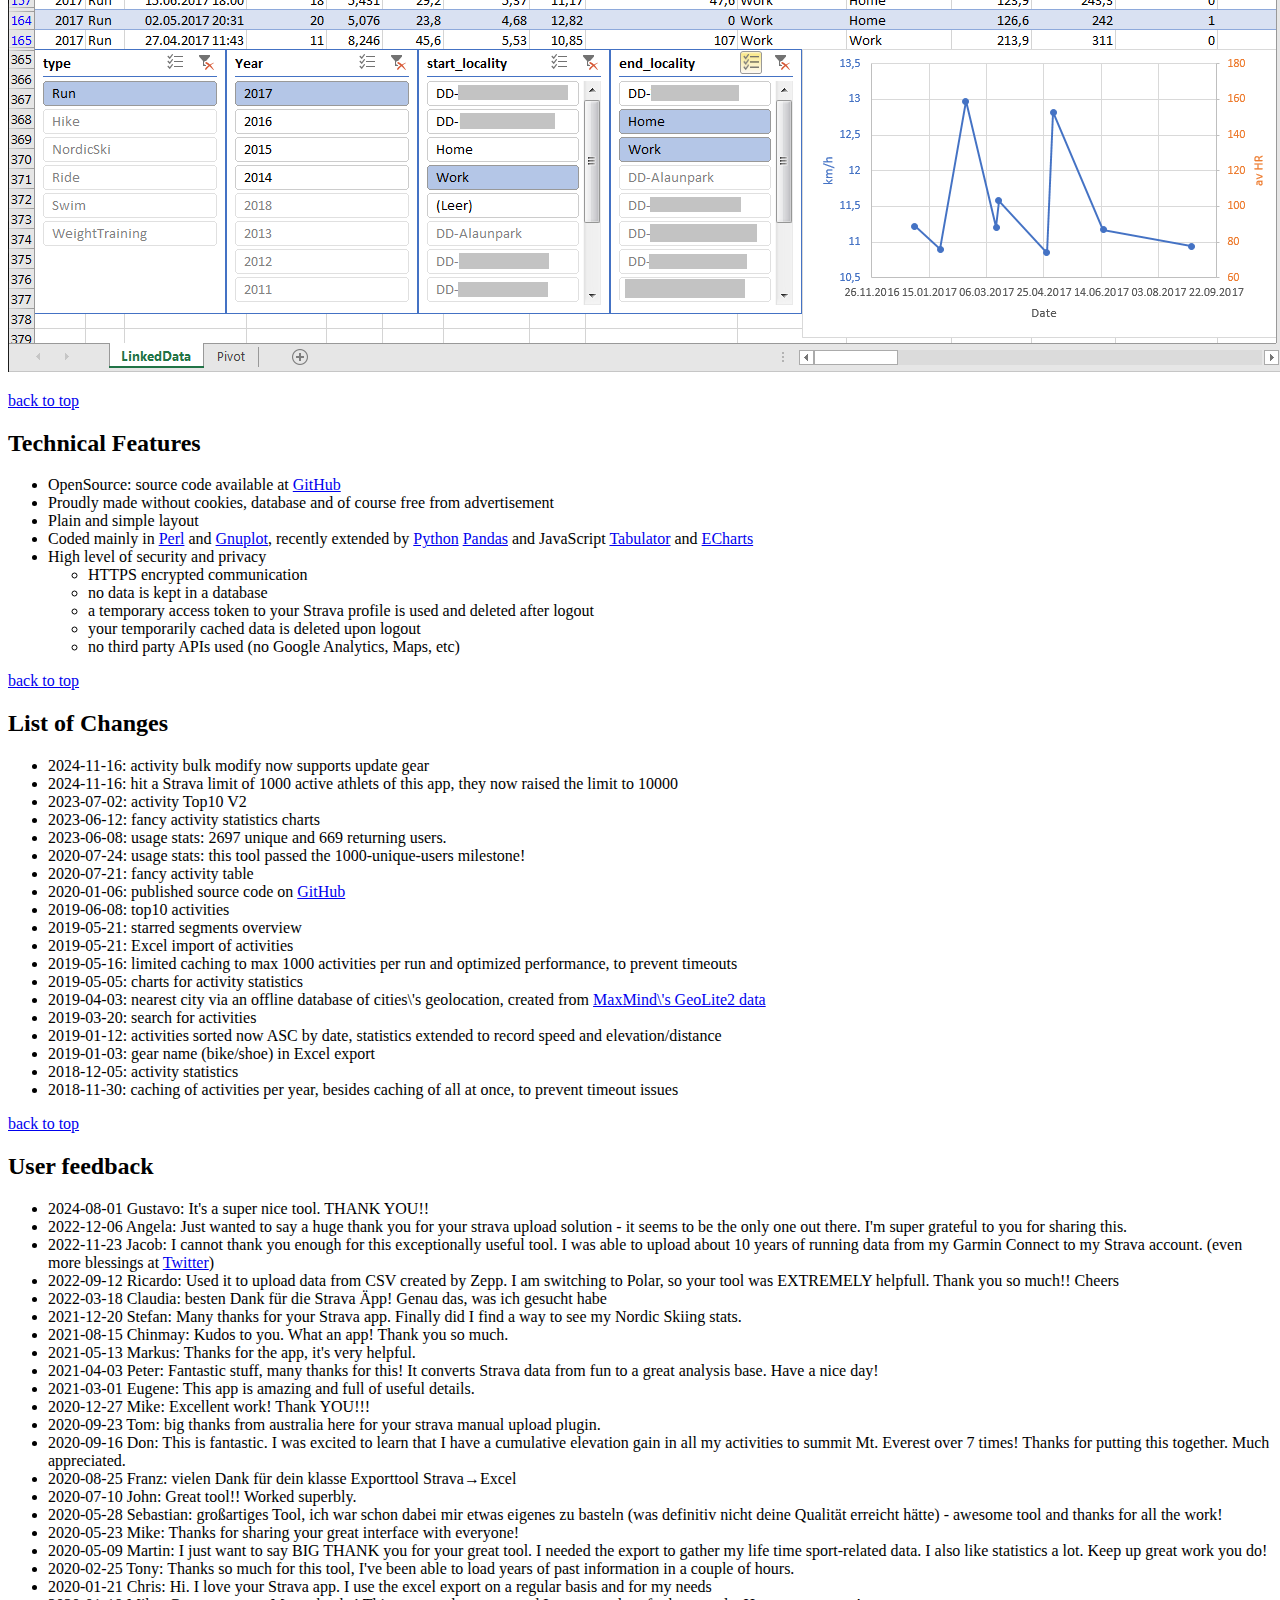
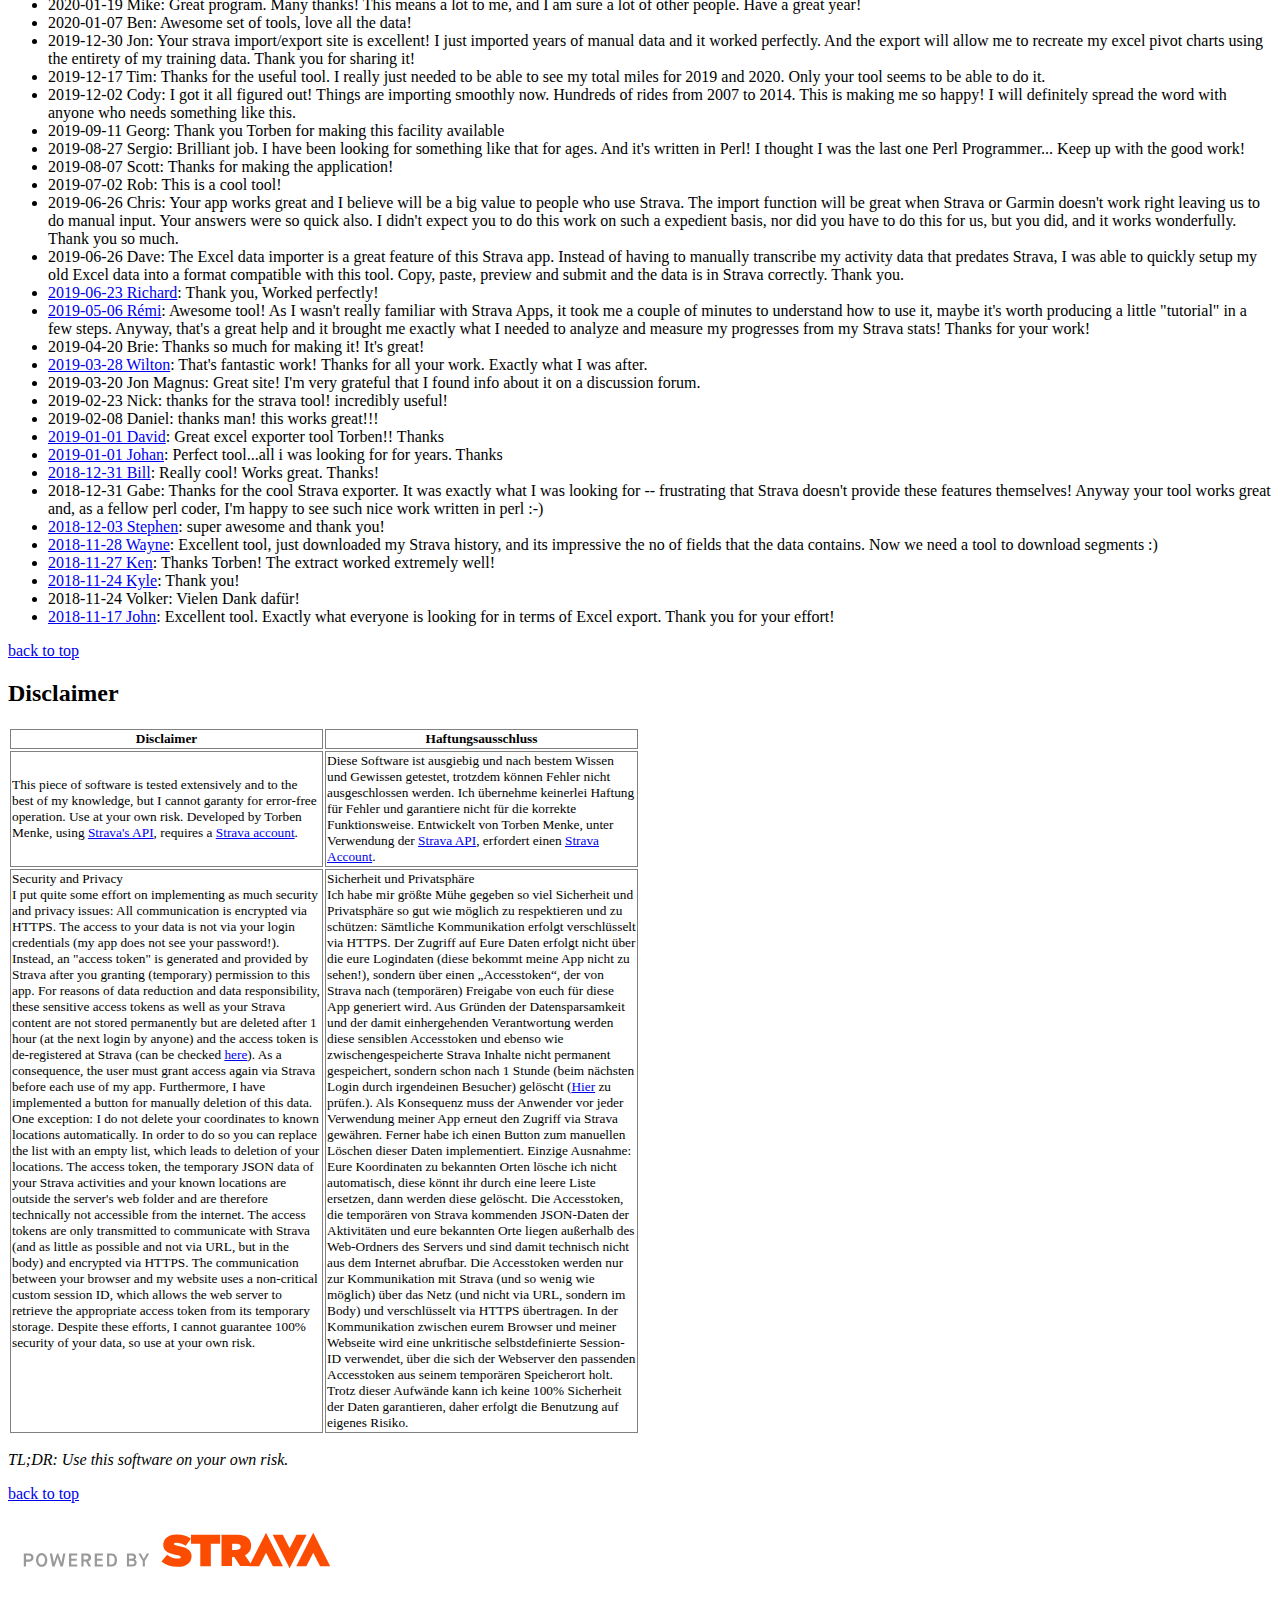
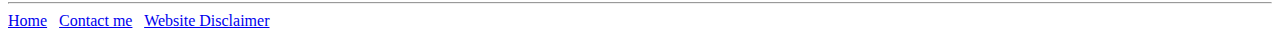
==== commit 3e1b9ec8: "activityModify: added gear bulk update" ====
--- a/index.html
+++ b/index.html
@@ -153,6 +153,8 @@
 	<h2 id="ListOfChanges">List of Changes</h2>
 	<!-- copied from README using https://markdowntohtml.com/ -->
 	<ul>
+		<li>2024-11-16: activity bulk modify now supports update gear</li>
+		<li>2024-11-16: hit a Strava limit of 1000 active athlets of this app, they now raised the limit to 10000</li>
 		<li>2023-07-02: activity Top10 V2</li>
 		<li>2023-06-12: fancy activity statistics charts</li>
 		<li>2023-06-08: usage stats: 2697 unique and 669 returning users. </li>
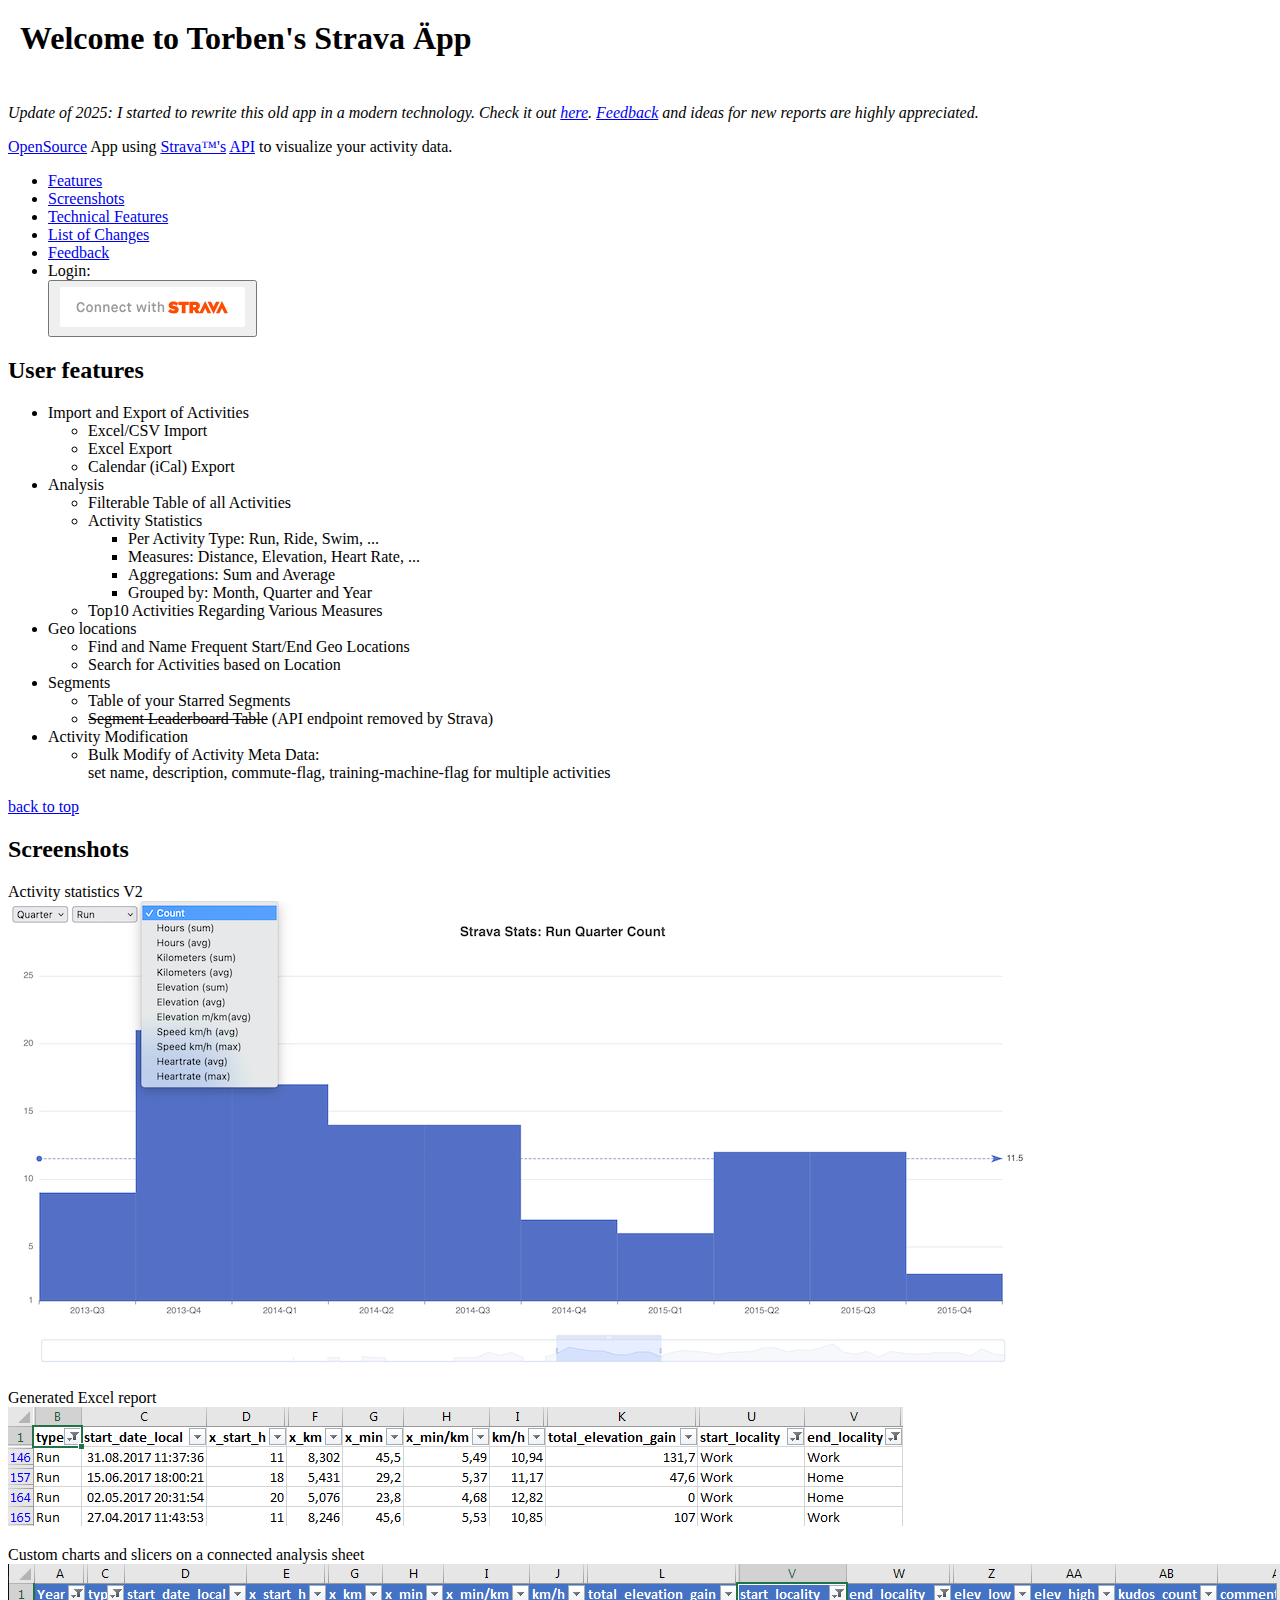
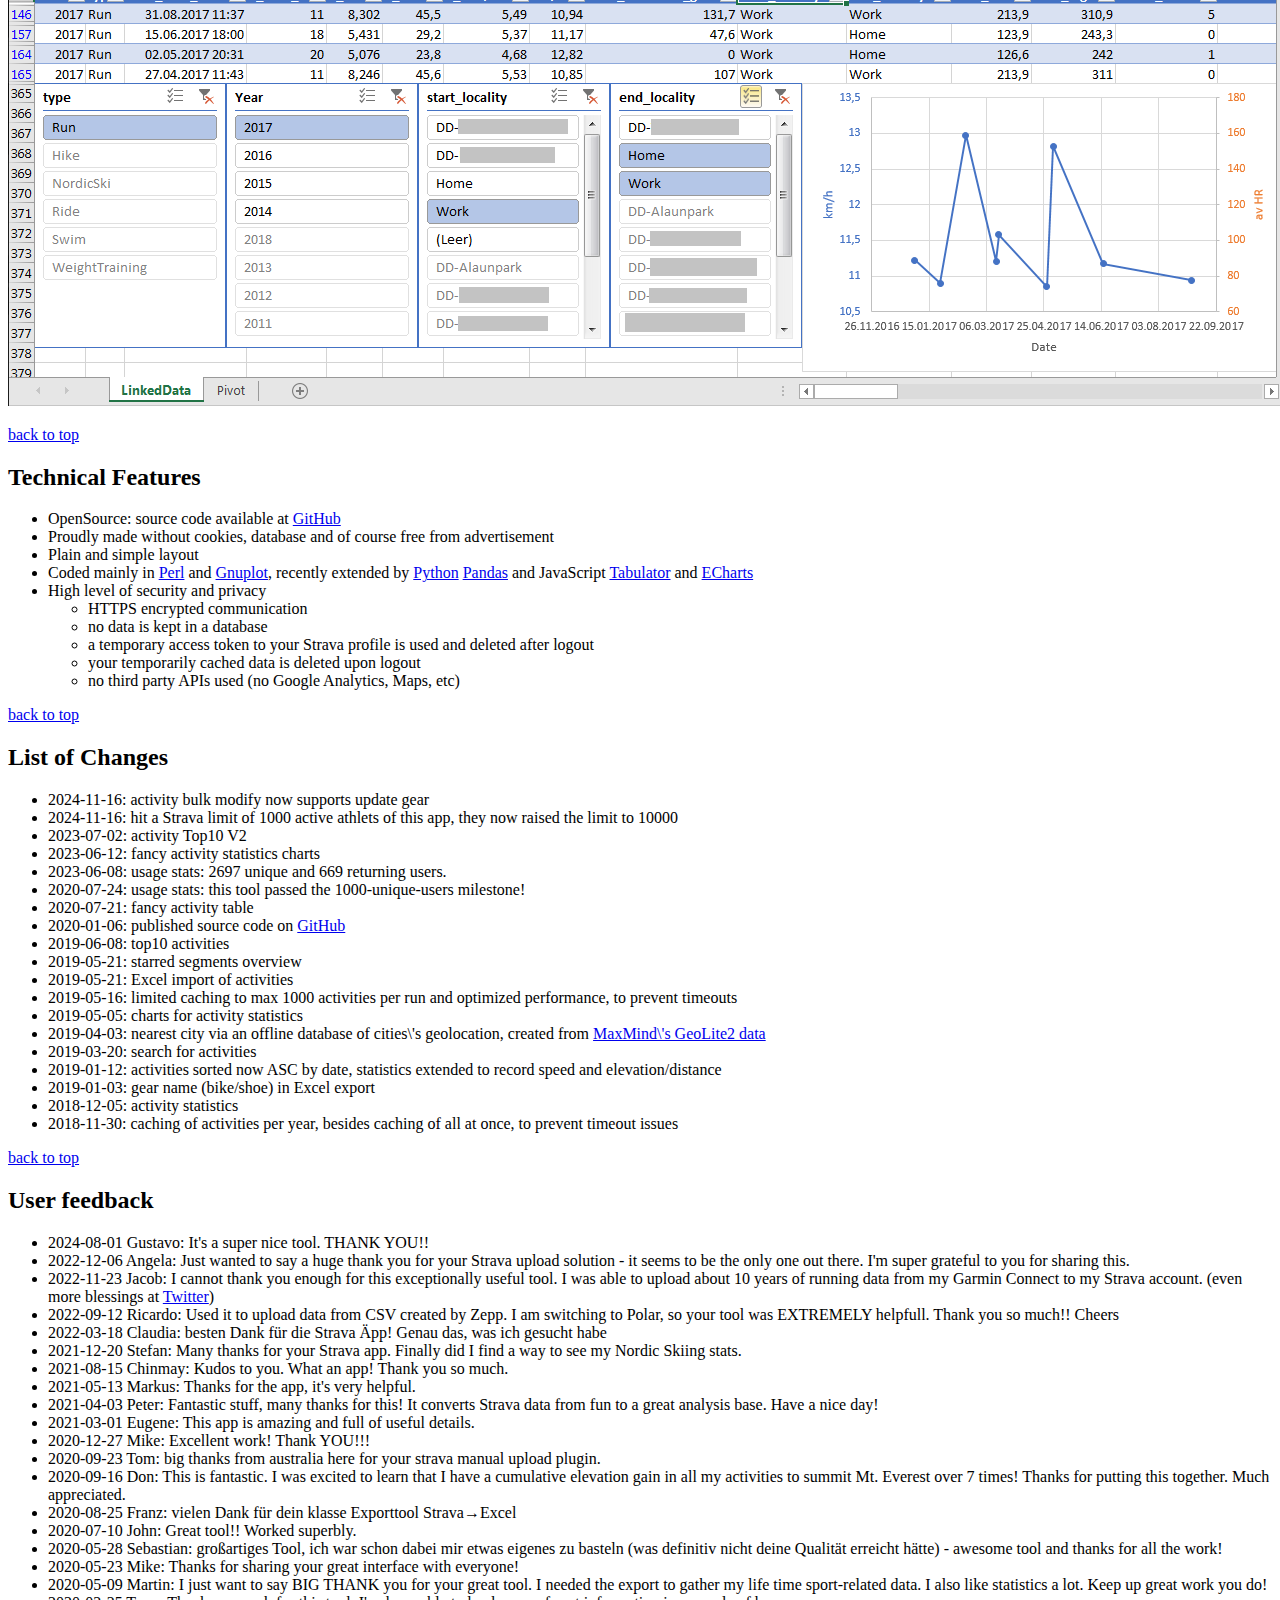
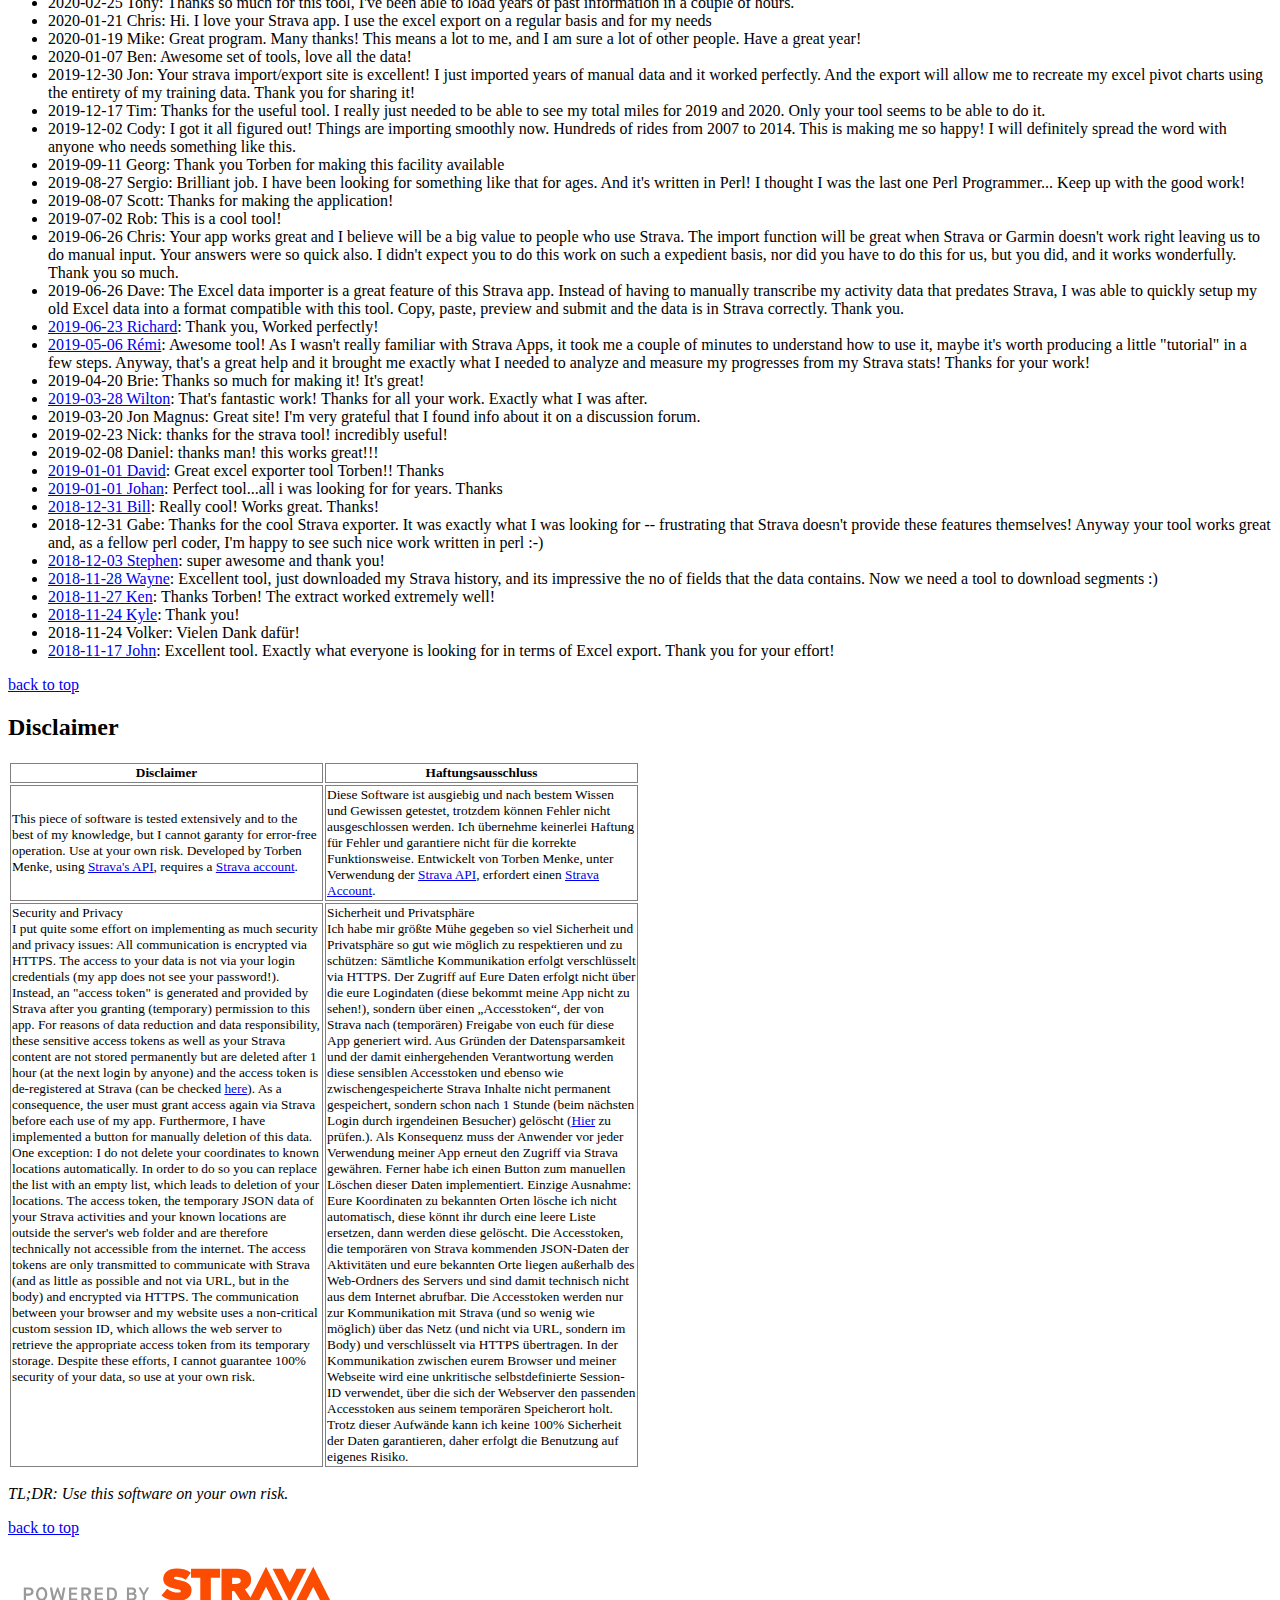
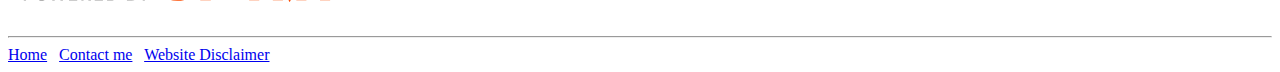
==== commit 1f4095f0: "Update index.html" ====
--- a/index.html
+++ b/index.html
@@ -33,14 +33,16 @@
 	</h1_title>
 	<!-- copied from README using https://markdowntohtml.com/ -->
 
-	<p><a href="https://github.com/entorb/strava" target="_blank">OpenSource</a> App using <a href="http://www.strava.com" target="_blank">Strava&trade;'s</a> <a href="https://developers.strava.com/" target="_blank">API</a> to visualize your activity data.</p>
+	<p><i>Update of 2025: I started to rewrite this old app in a modern technology. Check it out <a href="/strava-streamlit">here</a>. <a href="/contact.php?origin=strava">Feedback</a> and ideas for new reports are highly appreciated.</i></p>
+
+	<p><a href="https://github.com/entorb/strava" target="_blank">OpenSource</a> App using <a href="https://www.strava.com" target="_blank">Strava&trade;'s</a> <a href="https://developers.strava.com/" target="_blank">API</a> to visualize your activity data.</p>
 	<ul>
 		<li><a href="#UserFeatures">Features</a></li>
 		<li><a href="#Screenshots">Screenshots</a></li>
 		<li><a href="#TechFeatures">Technical Features</a></li>
 		<li><a href="#ListOfChanges">List of Changes</a></li>
 		<li><a href="#UserFeedback">Feedback</a></li>
-		<li>Login: <br><a href="http://www.strava.com/oauth/authorize?client_id=28009&response_type=code&redirect_uri=https://entorb.net/strava/auth.pl?exchange_token&approval_prompt=force&scope=activity:read_all,activity:write">
+		<li>Login: <br><a href="https://www.strava.com/oauth/authorize?client_id=28009&response_type=code&redirect_uri=https://entorb.net/strava/auth.pl?exchange_token&approval_prompt=force&scope=activity:read_all,activity:write">
 				<button class="strava-connect-button">
 					<img src="./strava-resources/btn_strava_connectwith_light.svg" alt="Connect with Strava">
 				</button>
@@ -114,19 +116,19 @@
 	 <h2>Start by choosing permission scope for the app</h2>
 	<ul>
 		<li>
-			<a href="http://www.strava.com/oauth/authorize?client_id=28009&response_type=code&redirect_uri=https://entorb.net/strava/auth.pl?exchange_token&approval_prompt=force&scope=activity:read_all,activity:write">Quickstart</a><br>&nbsp;
-		</li>
-		<li>
-			<a href="http://www.strava.com/oauth/authorize?client_id=28009&response_type=code&redirect_uri=https://entorb.net/strava/auth.pl?exchange_token&approval_prompt=force&scope=activity:read">read public activities</a>
-		</li>
-		<li>
-			<a href="http://www.strava.com/oauth/authorize?client_id=28009&response_type=code&redirect_uri=https://entorb.net/strava/auth.pl?exchange_token&approval_prompt=force&scope=activity:read_all">read public&amp;private activities</a> (preferred choice for statistics and Excel export of your activities)
-		</li>
-		<li>
-			<a href="http://www.strava.com/oauth/authorize?client_id=28009&response_type=code&redirect_uri=https://entorb.net/strava/auth.pl?exchange_token&approval_prompt=force&scope=activity:read,activity:write">read&amp;write public activities</a>
-		</li>
-		<li>
-			<a href="http://www.strava.com/oauth/authorize?client_id=28009&response_type=code&redirect_uri=https://entorb.net/strava/auth.pl?exchange_token&approval_prompt=force&scope=activity:read_all,activity:write">read&amp;write public&amp;private activities</a> (preferred choice if you want to modify your activities as well)
+			<a href="https://www.strava.com/oauth/authorize?client_id=28009&response_type=code&redirect_uri=https://entorb.net/strava/auth.pl?exchange_token&approval_prompt=force&scope=activity:read_all,activity:write">Quickstart</a><br>&nbsp;
+		</li>
+		<li>
+			<a href="https://www.strava.com/oauth/authorize?client_id=28009&response_type=code&redirect_uri=https://entorb.net/strava/auth.pl?exchange_token&approval_prompt=force&scope=activity:read">read public activities</a>
+		</li>
+		<li>
+			<a href="https://www.strava.com/oauth/authorize?client_id=28009&response_type=code&redirect_uri=https://entorb.net/strava/auth.pl?exchange_token&approval_prompt=force&scope=activity:read_all">read public&amp;private activities</a> (preferred choice for statistics and Excel export of your activities)
+		</li>
+		<li>
+			<a href="https://www.strava.com/oauth/authorize?client_id=28009&response_type=code&redirect_uri=https://entorb.net/strava/auth.pl?exchange_token&approval_prompt=force&scope=activity:read,activity:write">read&amp;write public activities</a>
+		</li>
+		<li>
+			<a href="https://www.strava.com/oauth/authorize?client_id=28009&response_type=code&redirect_uri=https://entorb.net/strava/auth.pl?exchange_token&approval_prompt=force&scope=activity:read_all,activity:write">read&amp;write public&amp;private activities</a> (preferred choice if you want to modify your activities as well)
 		</li>
 	</ul>
 -->
@@ -178,7 +180,7 @@
 	<h2 id="UserFeedback">User feedback</h2>
 	<ul>
 		<li>2024-08-01 Gustavo: It's a super nice tool. THANK YOU!!</li>
-		<li>2022-12-06 Angela: Just wanted to say a huge thank you for your strava upload solution - it seems to be the only one out there. I'm super grateful to you for sharing this. </li>
+		<li>2022-12-06 Angela: Just wanted to say a huge thank you for your Strava upload solution - it seems to be the only one out there. I'm super grateful to you for sharing this. </li>
 		<li>2022-11-23 Jacob: I cannot thank you enough for this exceptionally useful tool. I was able to upload about 10 years of running data from my Garmin Connect to my Strava account. (even more blessings at <a href="https://twitter.com/SLCPaladin/status/1595473306983231488" target="_blank">Twitter</a>)</li>
 		<li>2022-09-12 Ricardo: Used it to upload data from CSV created by Zepp. I am switching to Polar, so your tool was EXTREMELY helpfull. Thank you so much!! Cheers</li>
 		<li>2022-03-18 Claudia: besten Dank für die Strava Äpp! Genau das, was ich gesucht habe</li>
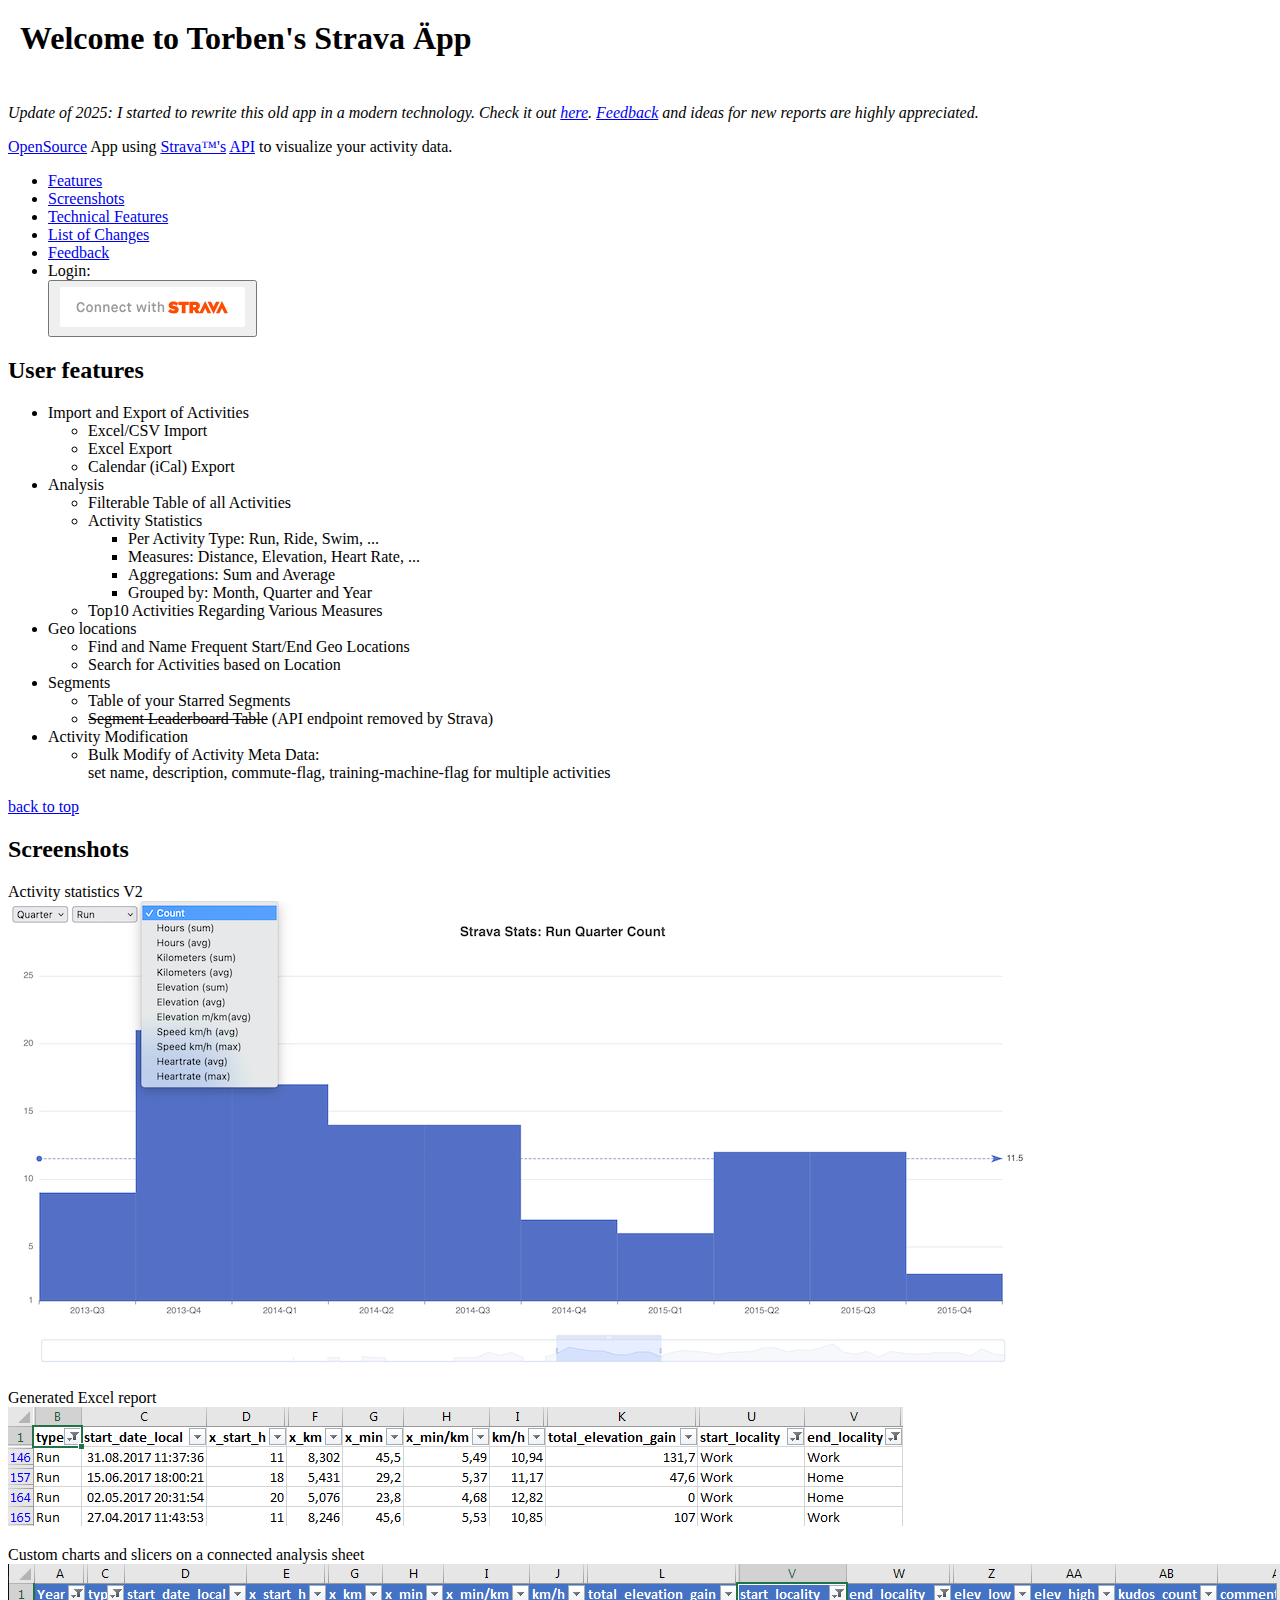
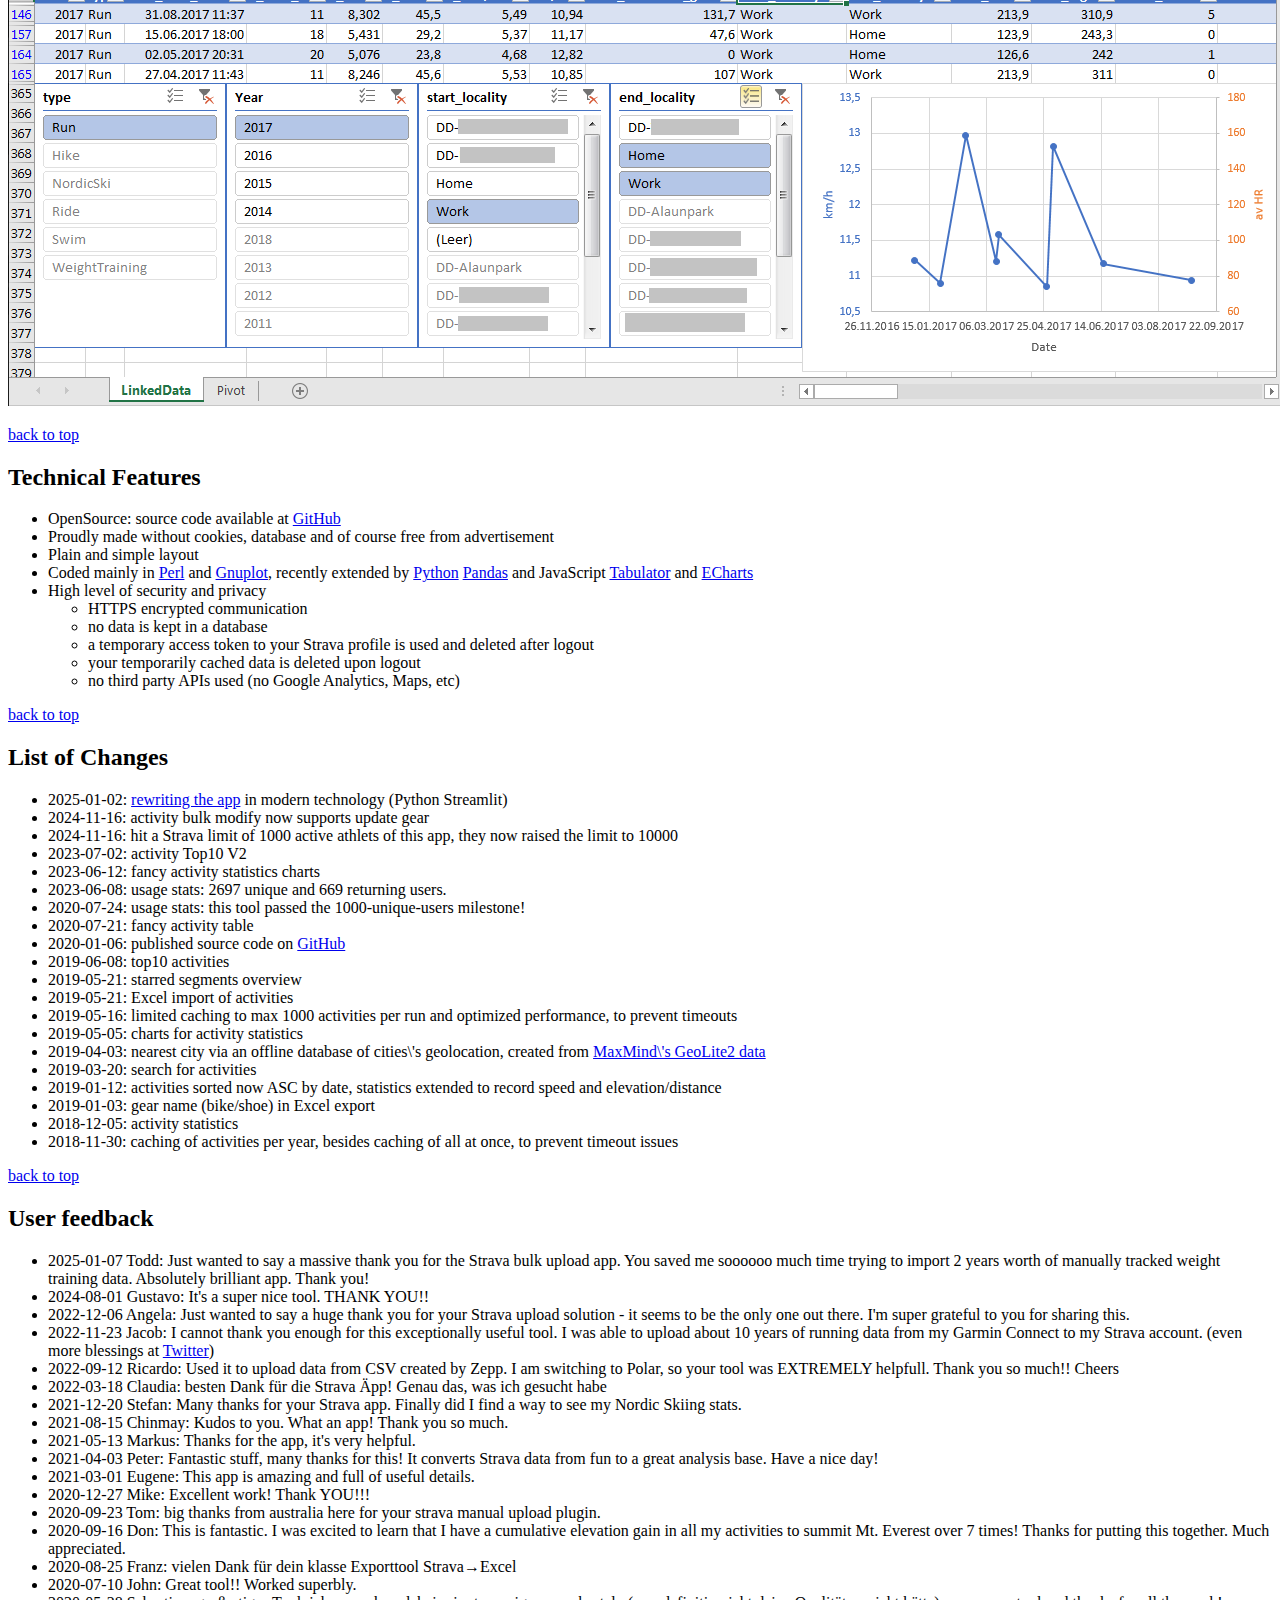
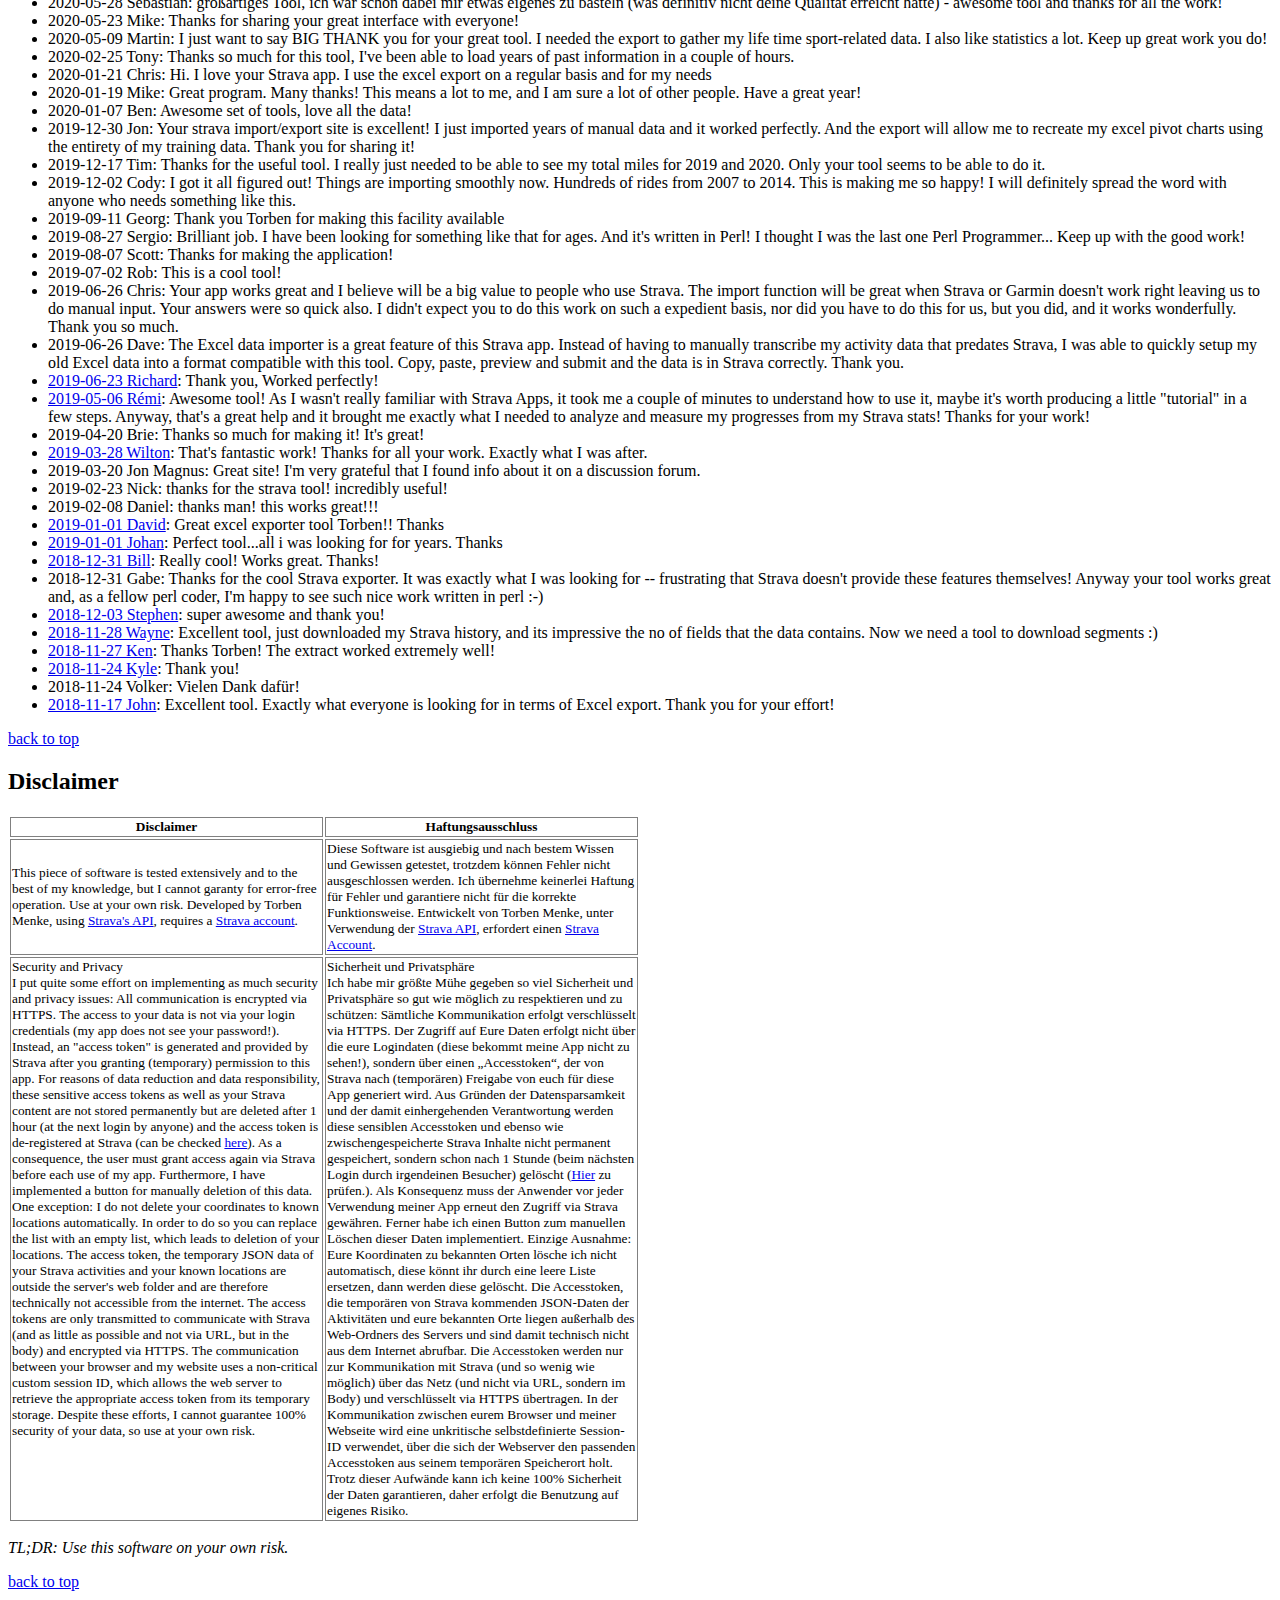
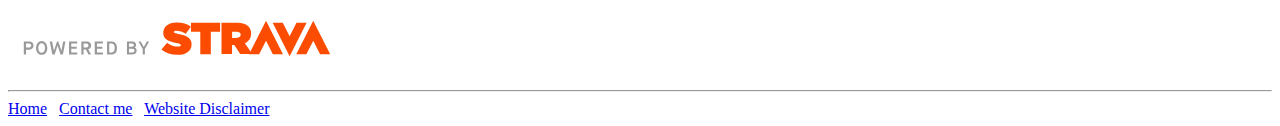
==== commit ddc68db2: "Update index.html" ====
--- a/index.html
+++ b/index.html
@@ -155,6 +155,7 @@
 	<h2 id="ListOfChanges">List of Changes</h2>
 	<!-- copied from README using https://markdowntohtml.com/ -->
 	<ul>
+		<li>2025-01-02: <a href="/strava-streamlit">rewriting the app</a> in modern technology (Python Streamlit)</li>
 		<li>2024-11-16: activity bulk modify now supports update gear</li>
 		<li>2024-11-16: hit a Strava limit of 1000 active athlets of this app, they now raised the limit to 10000</li>
 		<li>2023-07-02: activity Top10 V2</li>
@@ -179,6 +180,7 @@
 
 	<h2 id="UserFeedback">User feedback</h2>
 	<ul>
+		<li>2025-01-07 Todd: Just wanted to say a massive thank you for the Strava bulk upload app. You saved me soooooo much time trying to import 2 years worth of manually tracked weight training data. Absolutely brilliant app. Thank you!</li>
 		<li>2024-08-01 Gustavo: It's a super nice tool. THANK YOU!!</li>
 		<li>2022-12-06 Angela: Just wanted to say a huge thank you for your Strava upload solution - it seems to be the only one out there. I'm super grateful to you for sharing this. </li>
 		<li>2022-11-23 Jacob: I cannot thank you enough for this exceptionally useful tool. I was able to upload about 10 years of running data from my Garmin Connect to my Strava account. (even more blessings at <a href="https://twitter.com/SLCPaladin/status/1595473306983231488" target="_blank">Twitter</a>)</li>
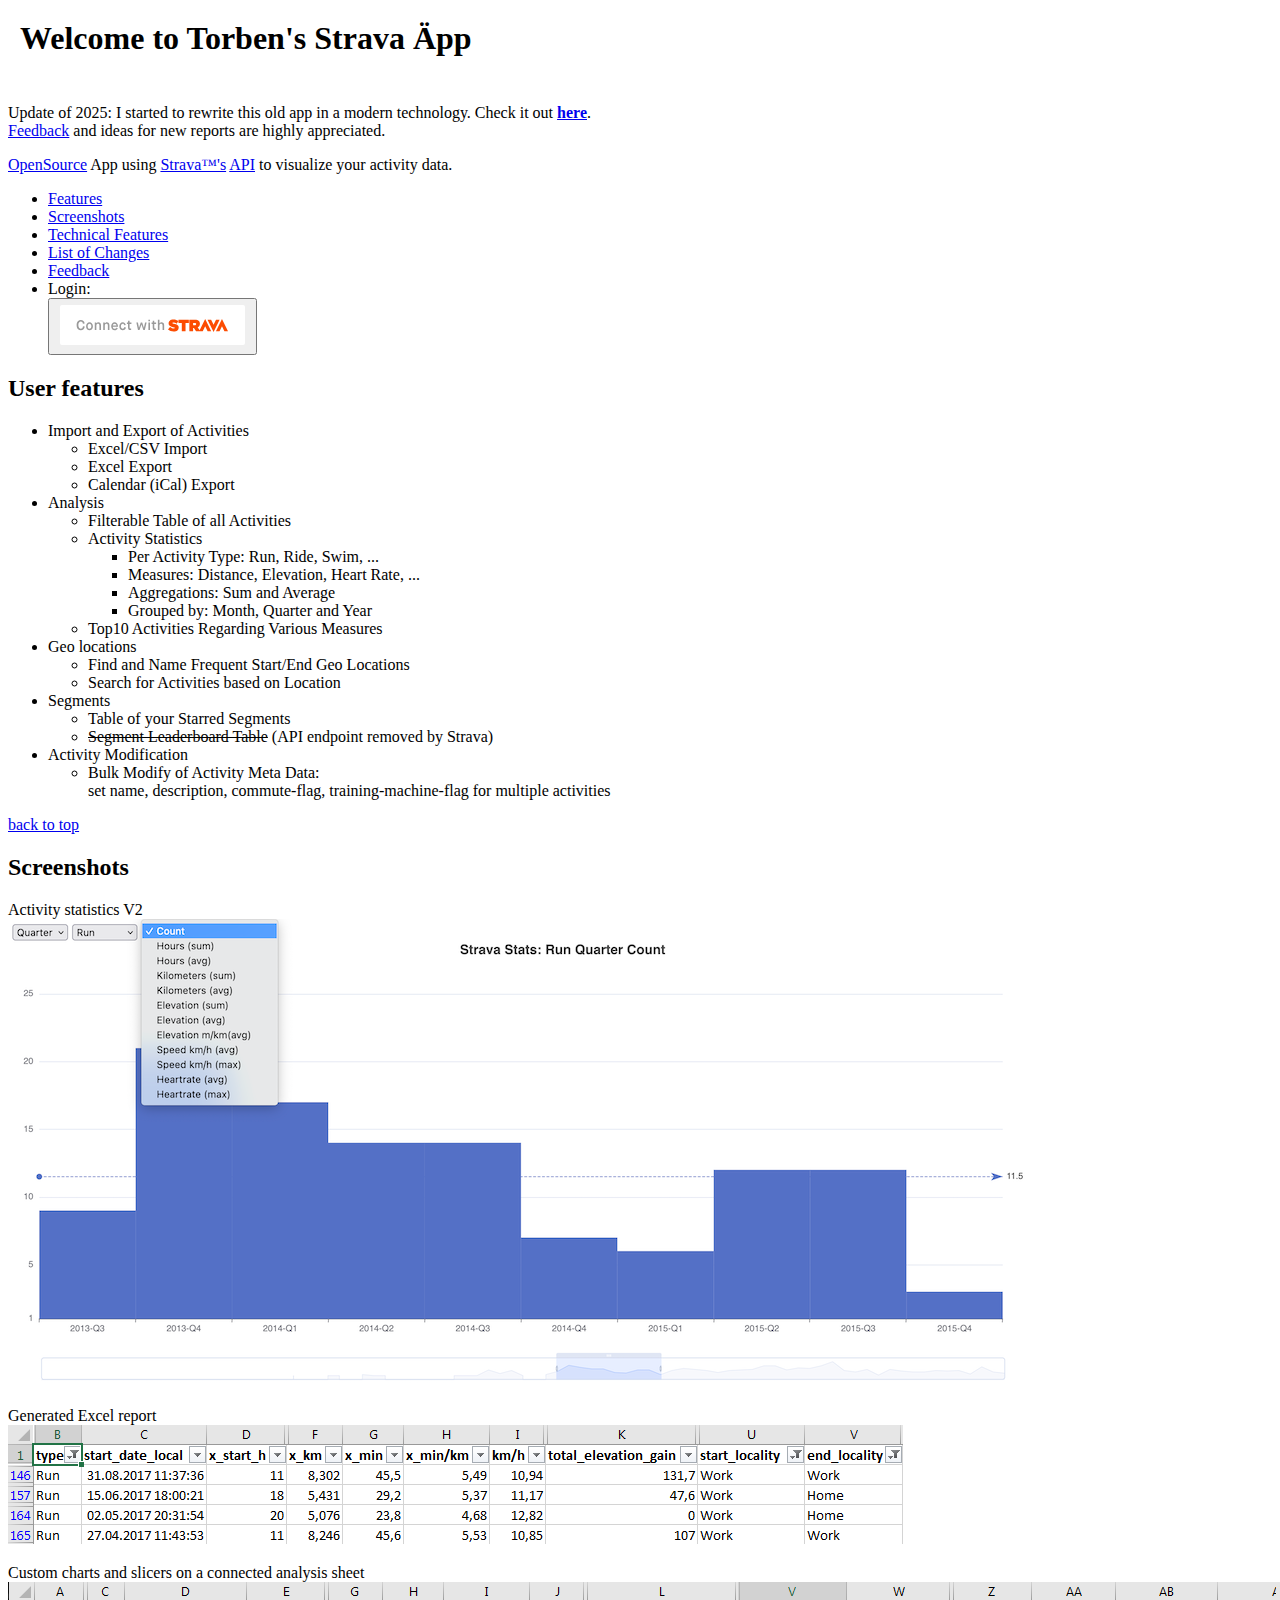
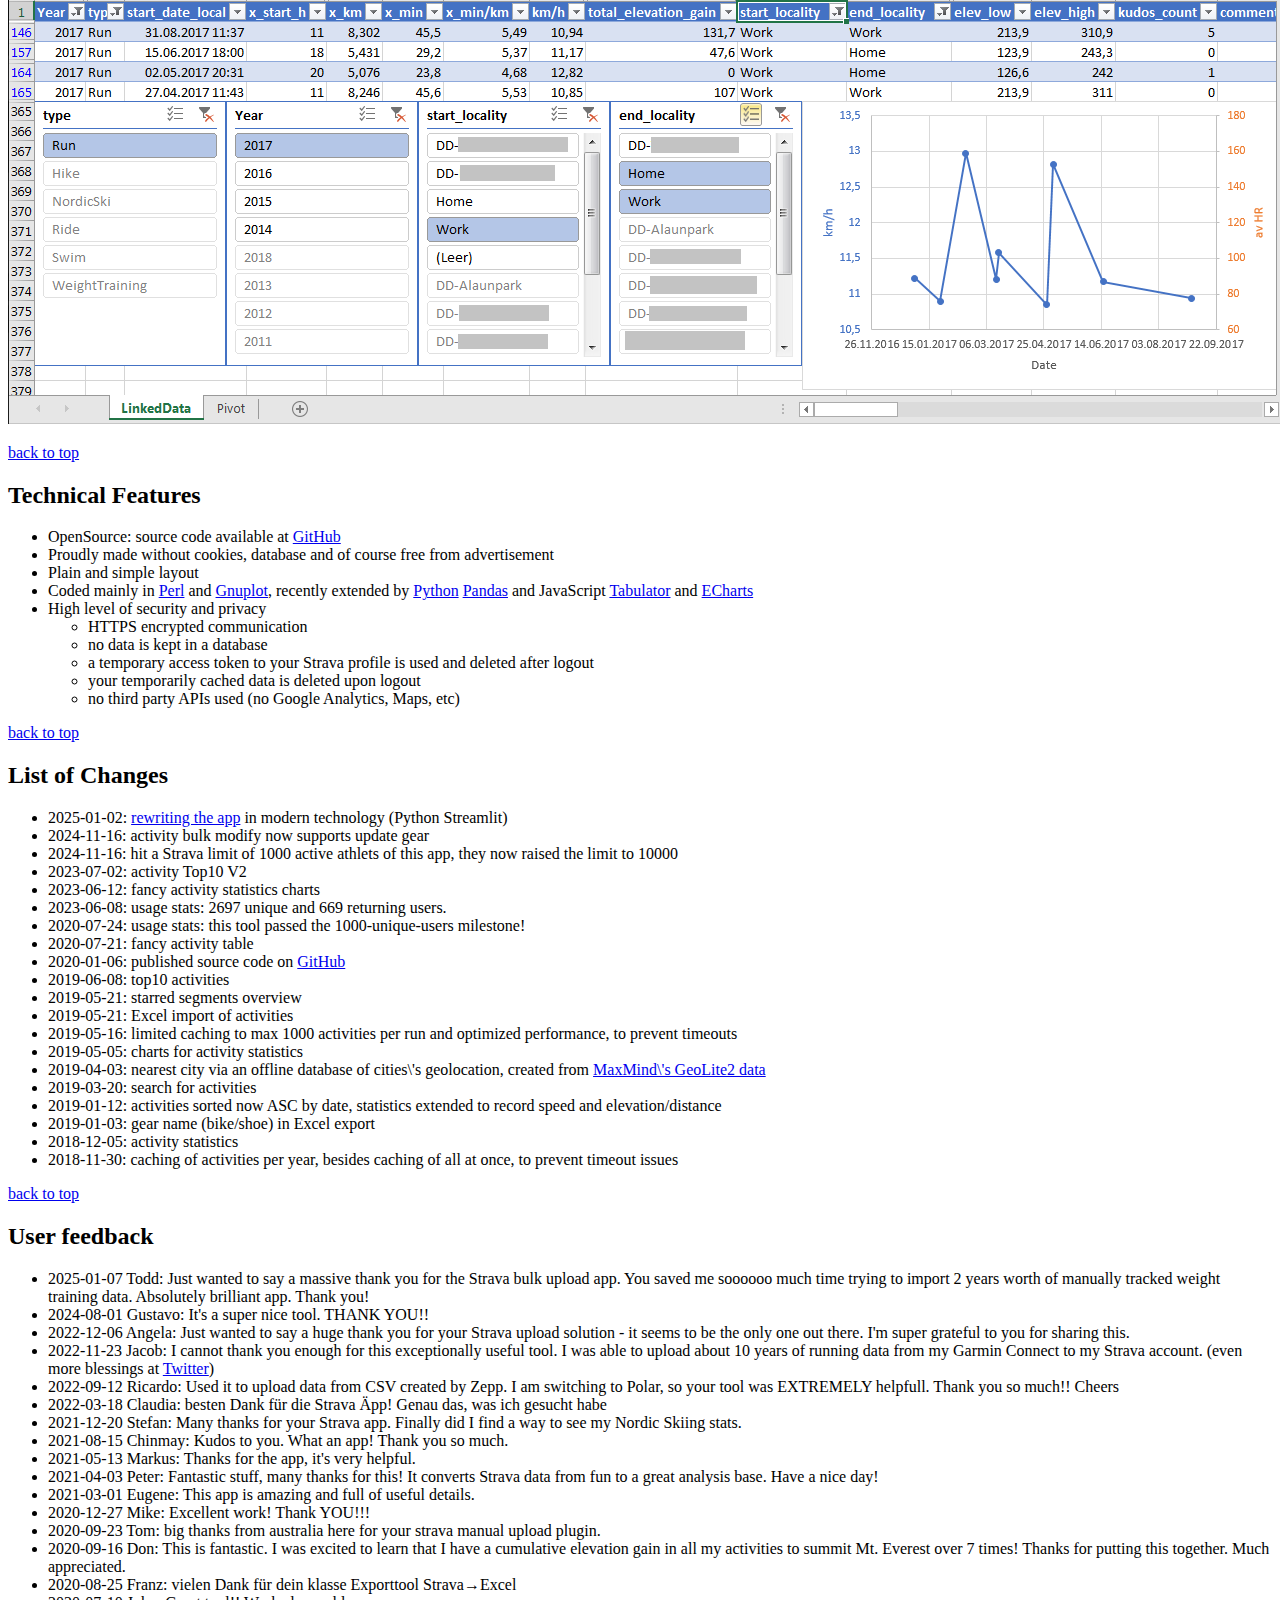
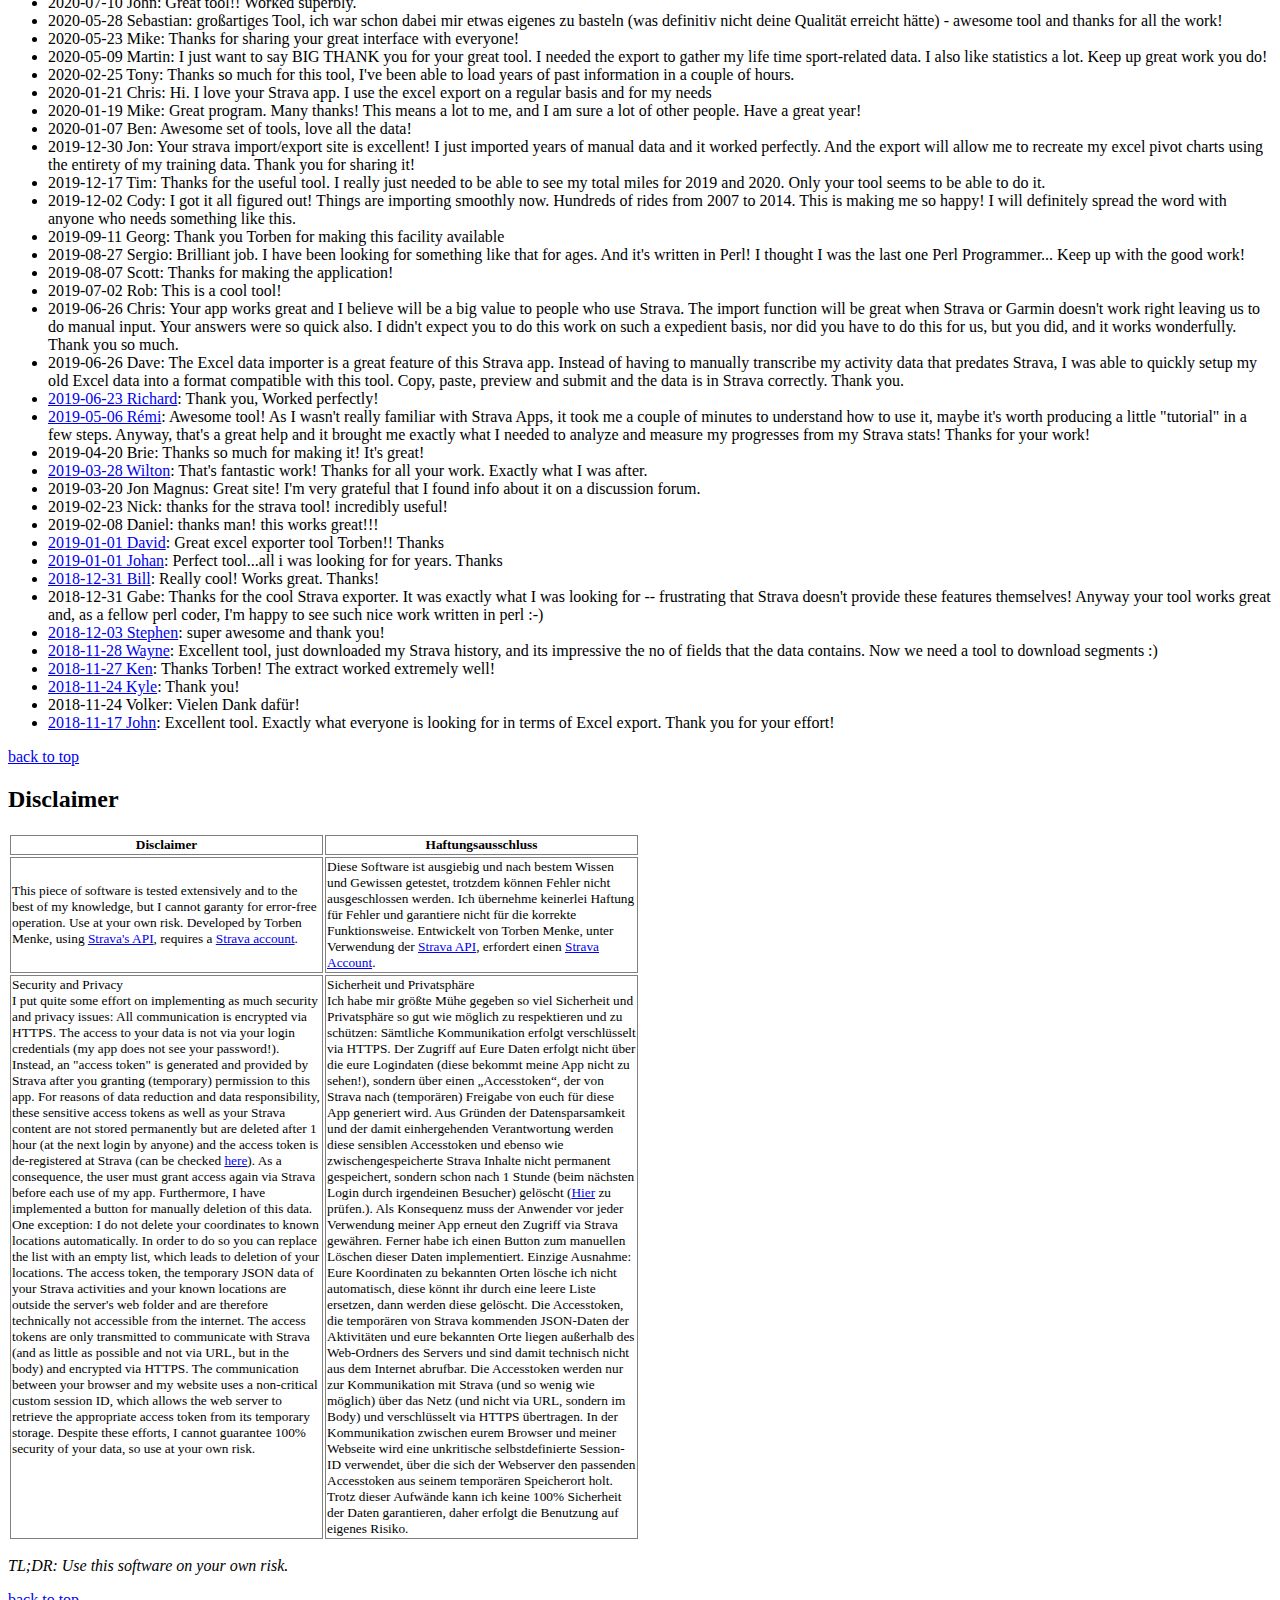
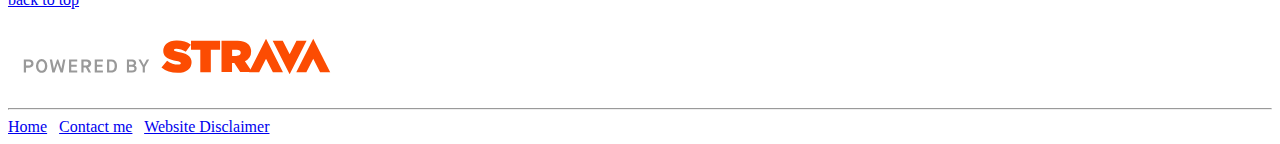
==== commit e9d2dfef: "Update index.html" ====
--- a/index.html
+++ b/index.html
@@ -33,7 +33,7 @@
 	</h1_title>
 	<!-- copied from README using https://markdowntohtml.com/ -->
 
-	<p><i>Update of 2025: I started to rewrite this old app in a modern technology. Check it out <a href="/strava-streamlit">here</a>. <a href="/contact.php?origin=strava">Feedback</a> and ideas for new reports are highly appreciated.</i></p>
+	<p>Update of 2025: I started to rewrite this old app in a modern technology. Check it out <a href="/strava-streamlit"><b>here</b></a>.<br /> <a href="/contact.php?origin=strava">Feedback</a> and ideas for new reports are highly appreciated.</p>
 
 	<p><a href="https://github.com/entorb/strava" target="_blank">OpenSource</a> App using <a href="https://www.strava.com" target="_blank">Strava&trade;'s</a> <a href="https://developers.strava.com/" target="_blank">API</a> to visualize your activity data.</p>
 	<ul>
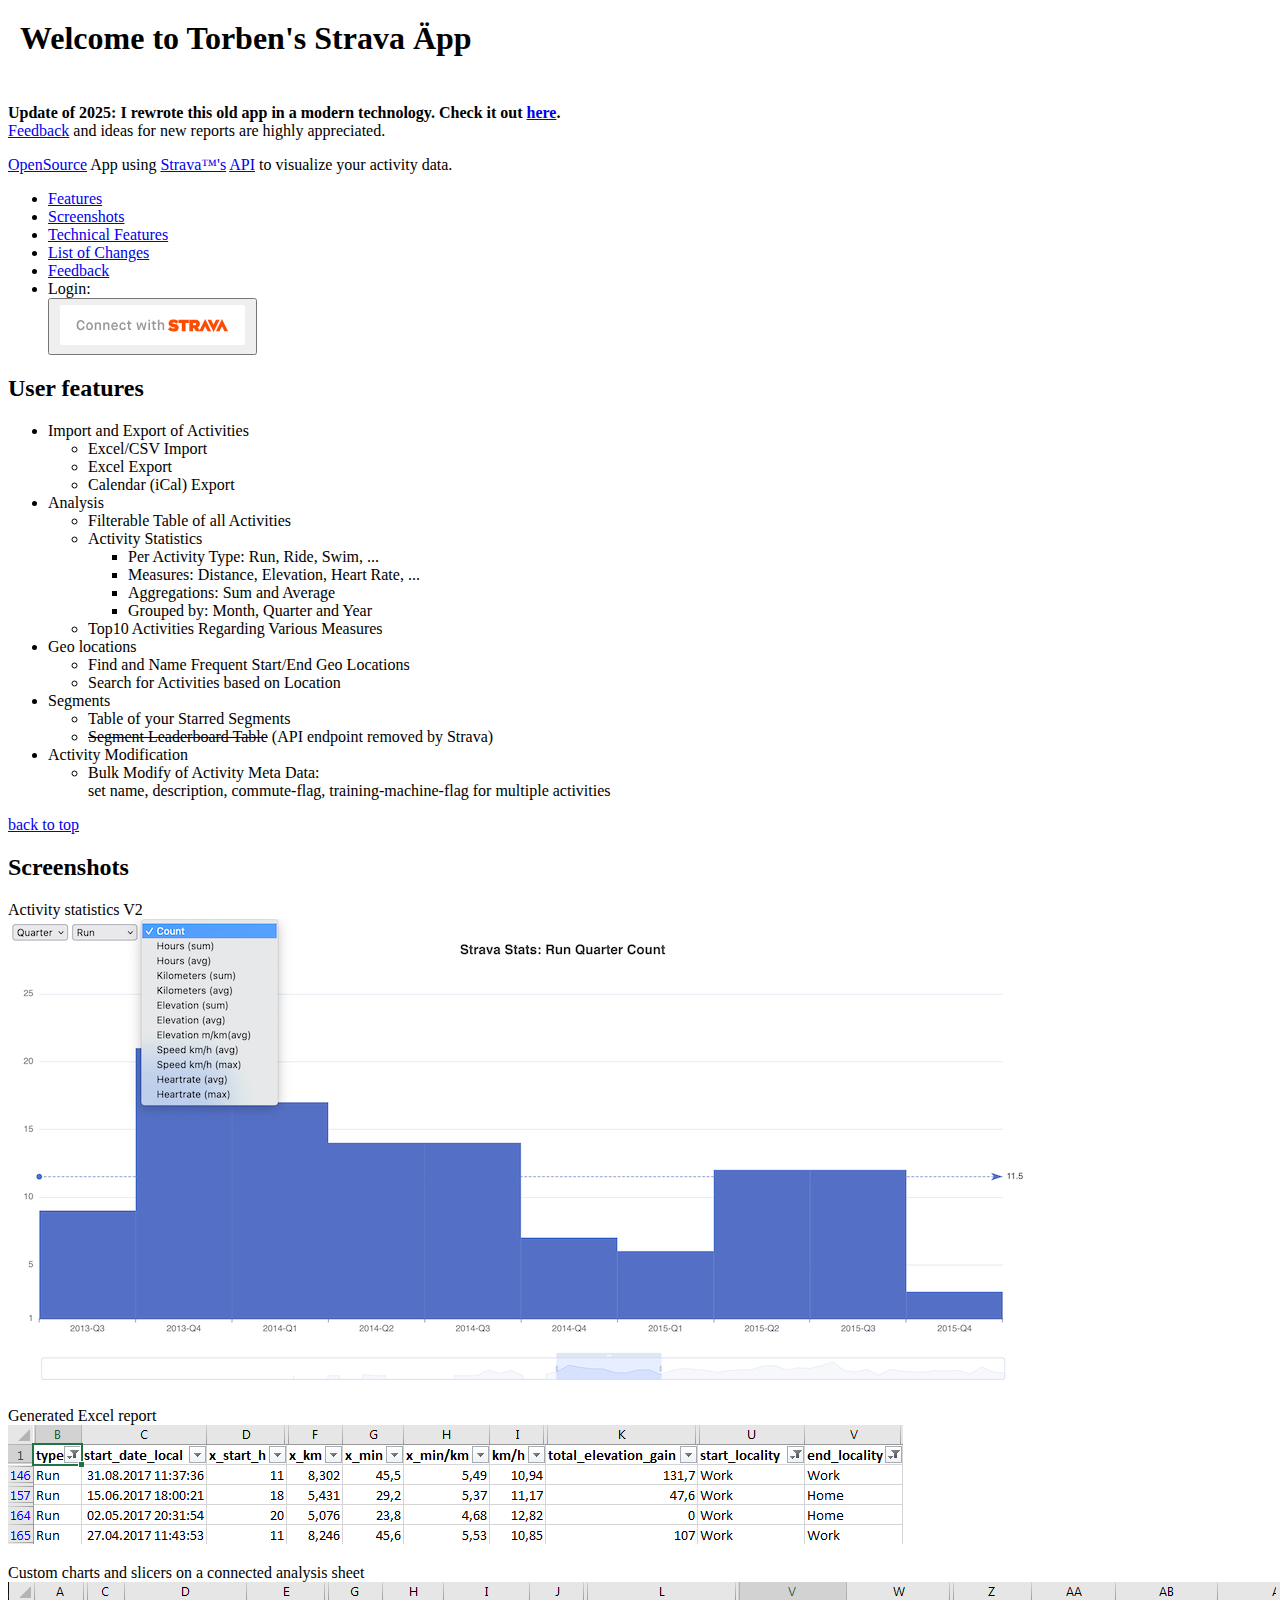
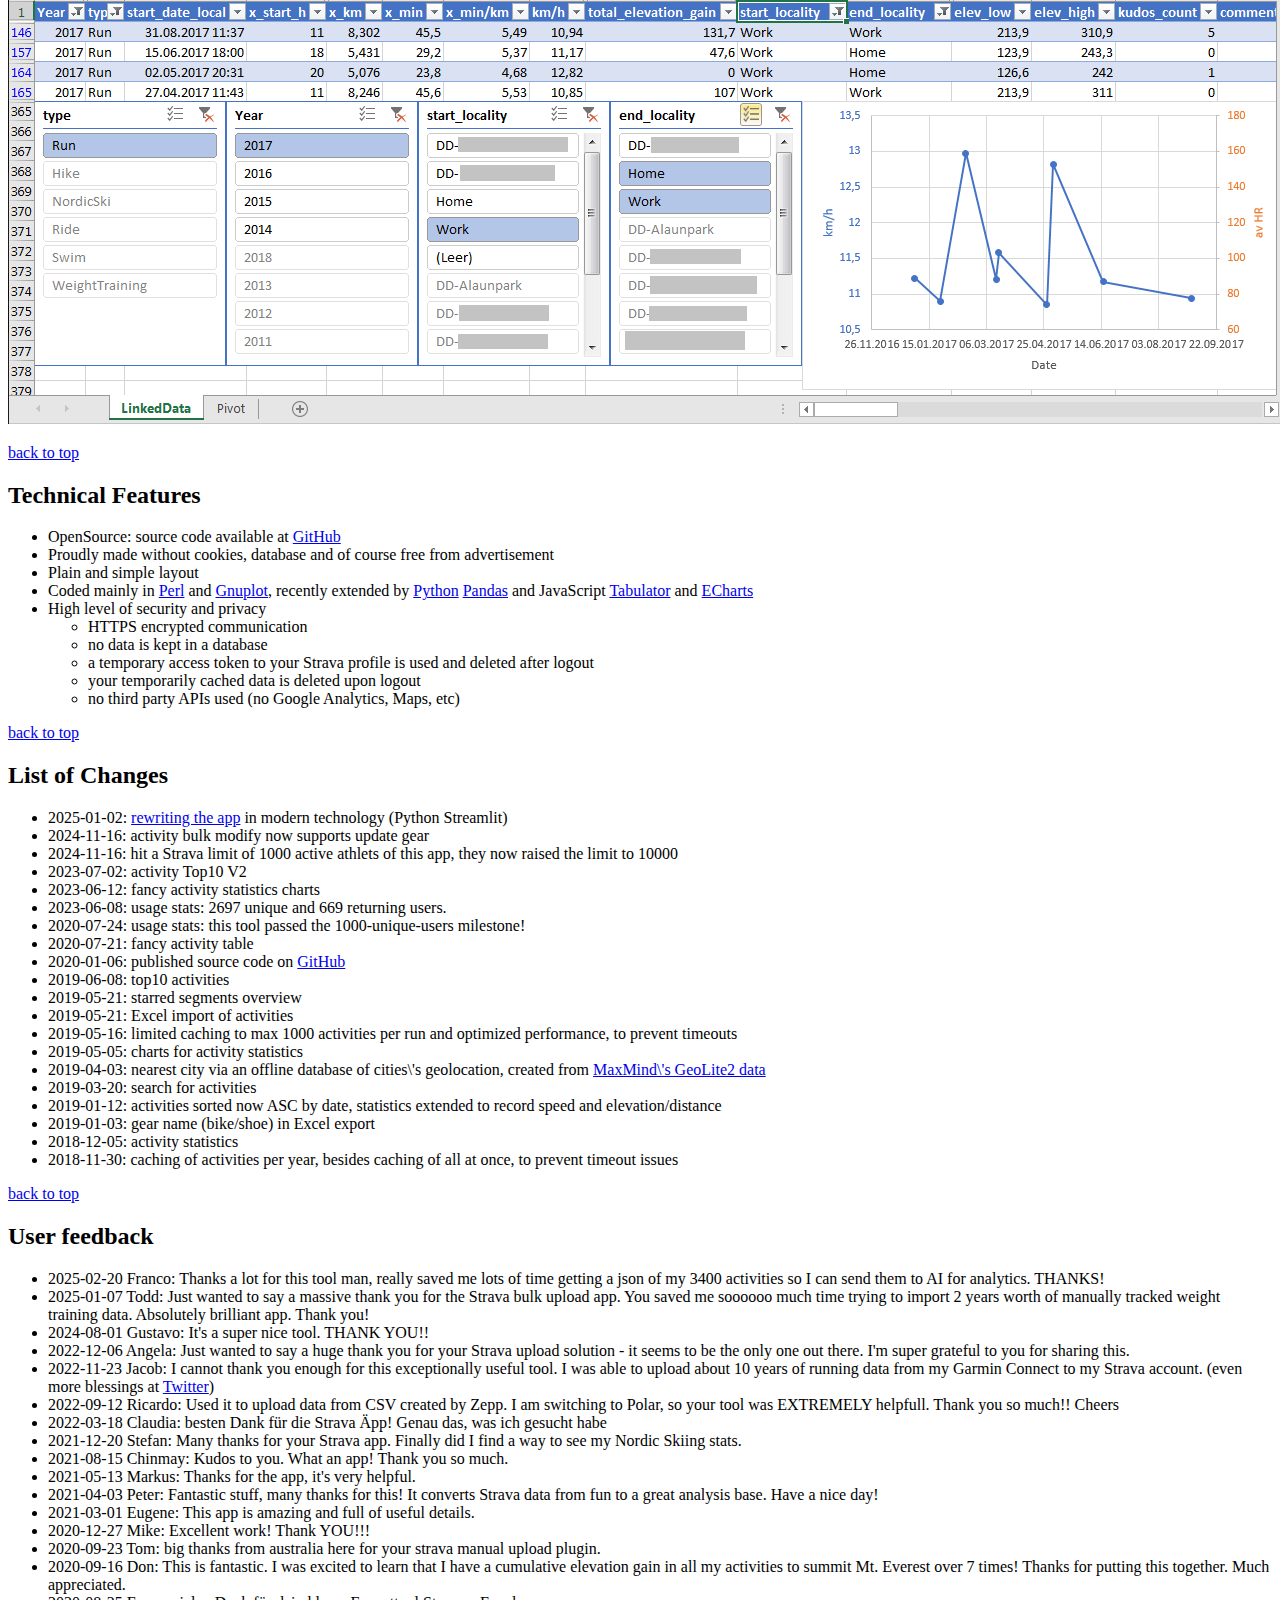
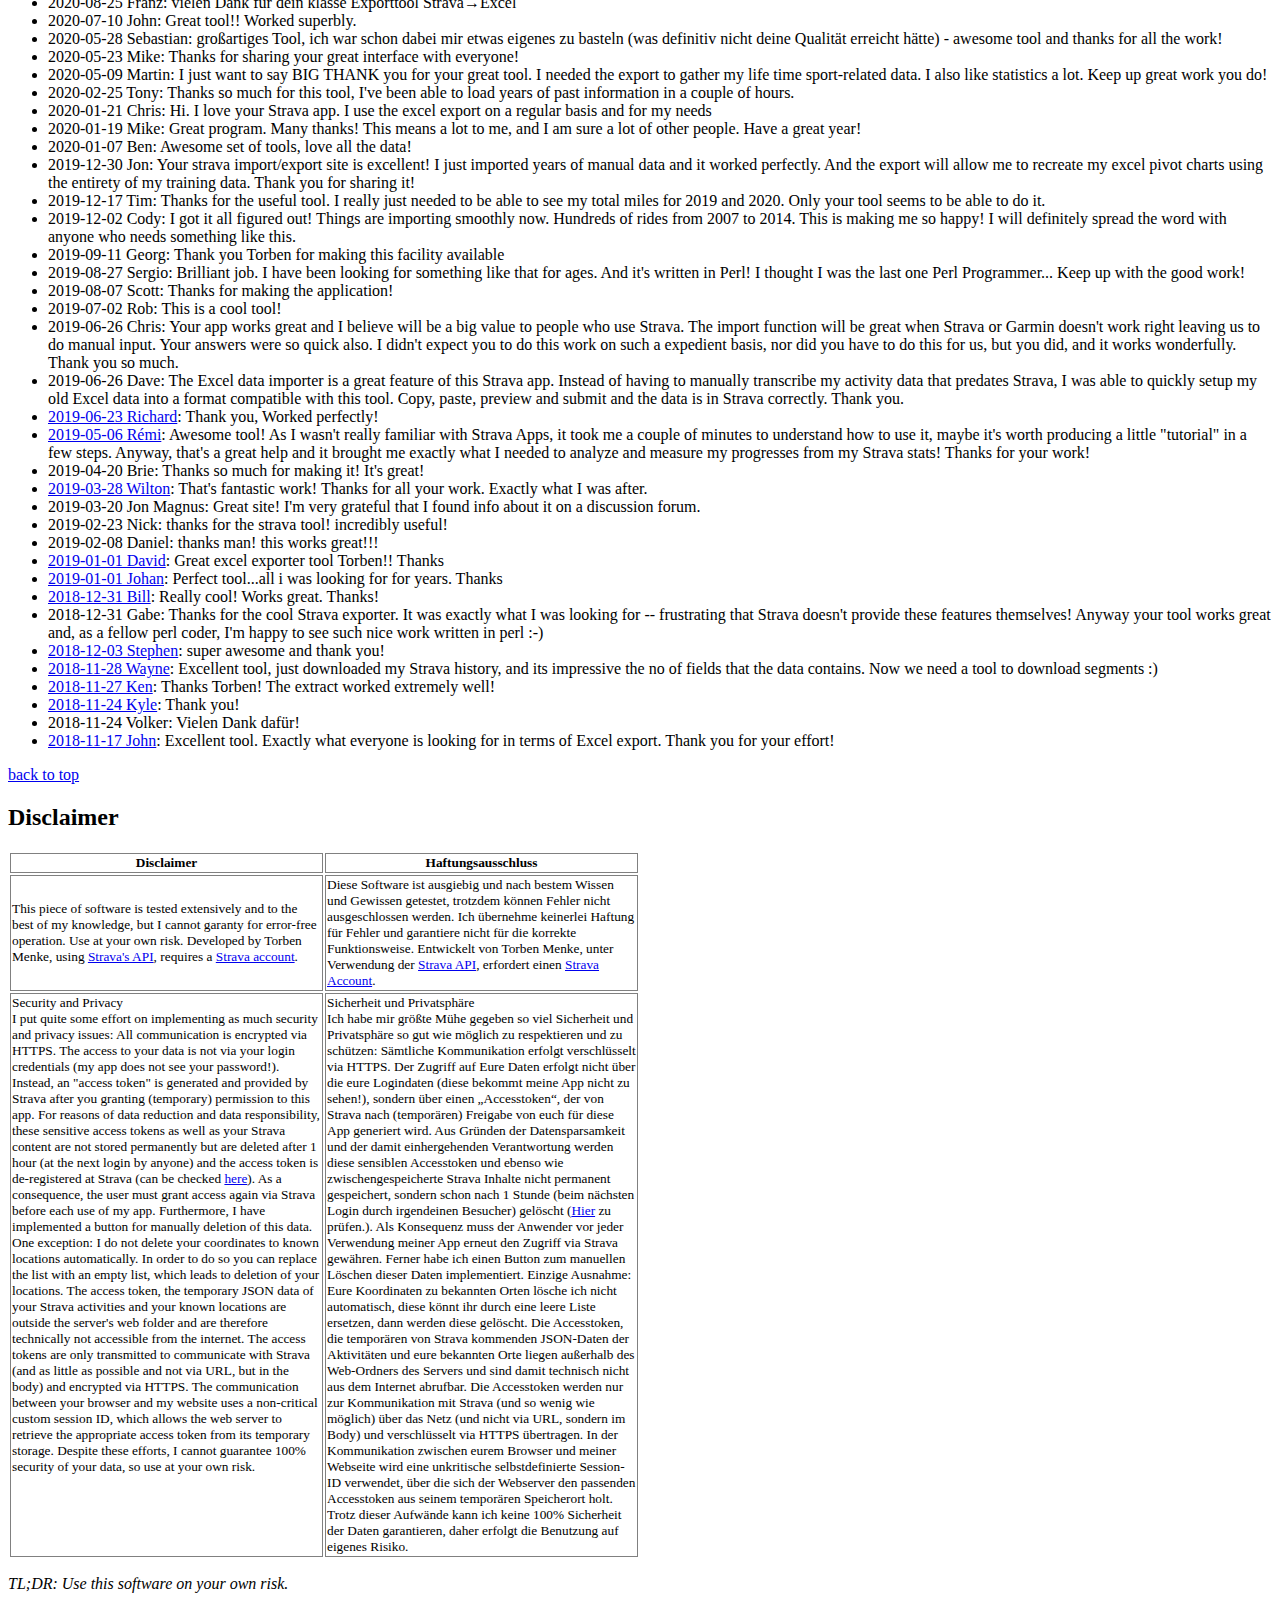
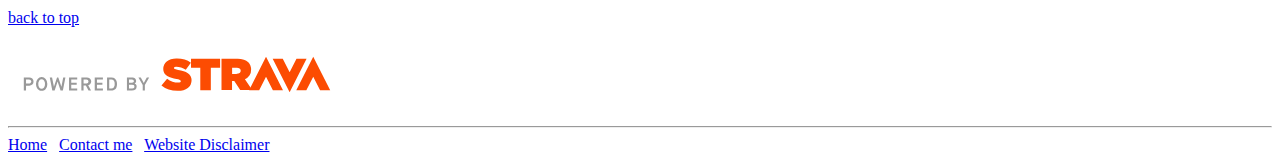
==== commit b1cede4e: "Update index.html" ====
--- a/index.html
+++ b/index.html
@@ -33,7 +33,7 @@
 	</h1_title>
 	<!-- copied from README using https://markdowntohtml.com/ -->
 
-	<p>Update of 2025: I started to rewrite this old app in a modern technology. Check it out <a href="/strava-streamlit"><b>here</b></a>.<br /> <a href="/contact.php?origin=strava">Feedback</a> and ideas for new reports are highly appreciated.</p>
+	<p><b>Update of 2025: I rewrote this old app in a modern technology. Check it out <a href="/strava-streamlit"><b>here</b></a>.</b><br /> <a href="/contact.php?origin=strava">Feedback</a> and ideas for new reports are highly appreciated.</p>
 
 	<p><a href="https://github.com/entorb/strava" target="_blank">OpenSource</a> App using <a href="https://www.strava.com" target="_blank">Strava&trade;'s</a> <a href="https://developers.strava.com/" target="_blank">API</a> to visualize your activity data.</p>
 	<ul>
@@ -180,6 +180,7 @@
 
 	<h2 id="UserFeedback">User feedback</h2>
 	<ul>
+		<li>2025-02-20 Franco: Thanks a lot for this tool man, really saved me lots of time getting a json of my 3400 activities so I can send them to AI for analytics. THANKS!</li>
 		<li>2025-01-07 Todd: Just wanted to say a massive thank you for the Strava bulk upload app. You saved me soooooo much time trying to import 2 years worth of manually tracked weight training data. Absolutely brilliant app. Thank you!</li>
 		<li>2024-08-01 Gustavo: It's a super nice tool. THANK YOU!!</li>
 		<li>2022-12-06 Angela: Just wanted to say a huge thank you for your Strava upload solution - it seems to be the only one out there. I'm super grateful to you for sharing this. </li>
